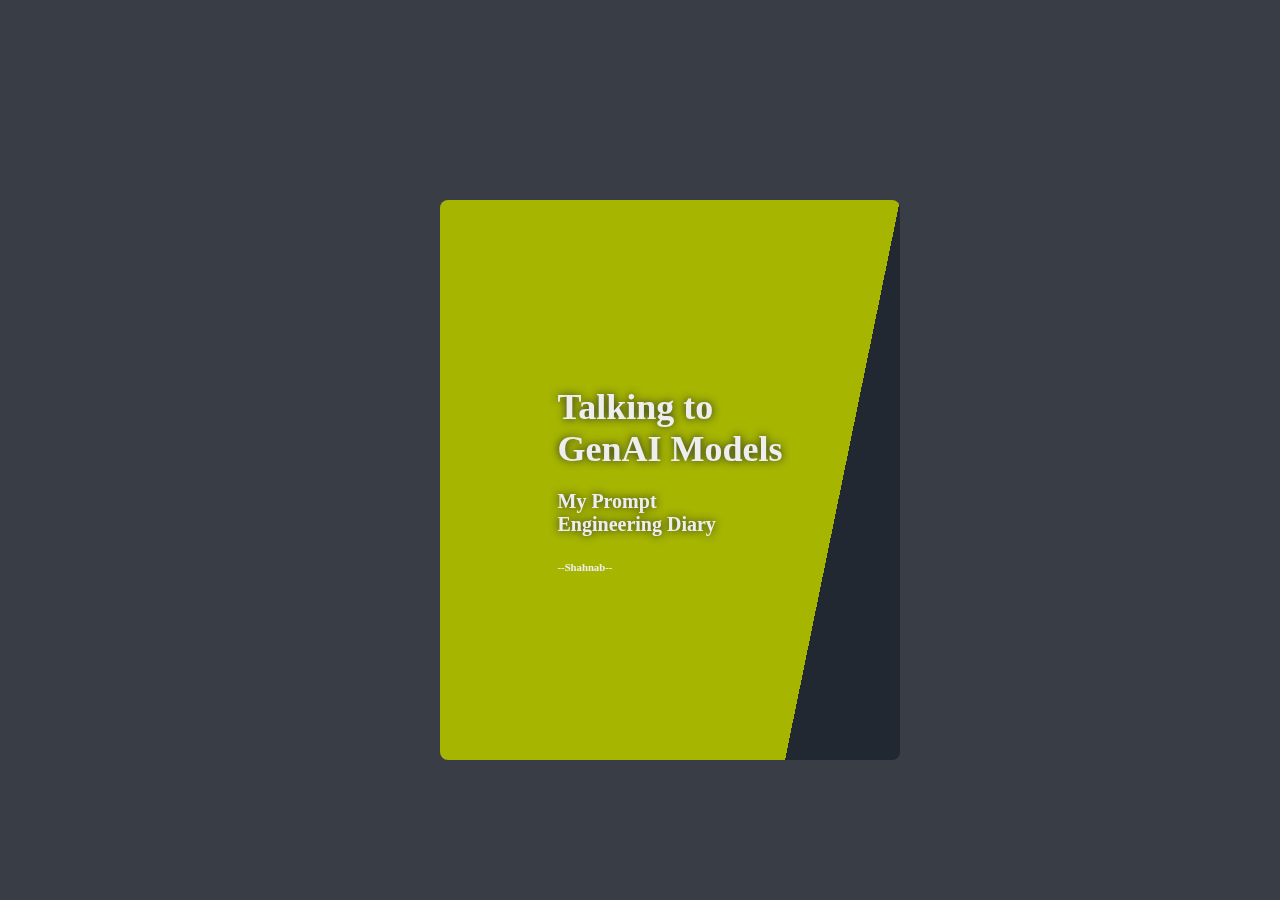
==== genaipromptdiary/index.html @ 07a574b5 "update" ====
<!DOCTYPE html>
<html>
<head>
  <title>The Prompt Report: A Systematic Survey of Prompting Techniques</title>
  <meta charset="UTF-8">
  <link rel="stylesheet" href="https://cdnjs.cloudflare.com/ajax/libs/font-awesome/6.2.0/css/all.min.css">
  <style>
    body {
      font-family: 'Montserrat', 'Montserrat';
      margin: 0;
      padding: 0;
      background: linear-gradient(to bottom, #292a2a, #393e46); 
      color: #eeeeee;
      background-color: #393e46;
      background-image: repeating-linear-gradient(to bottom, 
        #222831,   /* Dark stripe color */
        #222831 5px, 
        #393e46 5px,  /* Lighter stripe color (same as background) */ 
        #393e46 10px); /* Total stripe width */ 
    }

    h1, h2, h3 {
      color: #a6b500; 
    }

    .container {
      max-width: 1200px;
      margin: 30px auto;
      padding: 30px;
      background-color: rgba(57, 62, 70, 0.8); /* Semi-transparent background */
      border-radius: 10px;
      box-shadow: 0 0 20px rgba(0, 0, 0, 0.3);
    }

    .tab {
      overflow: hidden;
    }

    .tab button {
      background-color: transparent;
      float: left;
      border: none;
      outline: none;
      cursor: pointer;
      padding: 16px 20px;
      transition: 0.3s;
      font-size: 18px;
      color: #eeeeee;
      border-bottom: 3px solid transparent;
      text-transform: uppercase; 
    }

    .tab button:hover {
      color: #00adb5;
      border-bottom: 3px solid #00adb5;
    }

    .tab button.active {
      color: #00adb5;
      border-bottom: 3px solid #00adb5;
    }

    .tabcontent {
      display: none;
      padding: 20px;
      animation: fadeEffect 1s; /* Add fade-in animation */
    }

    @keyframes fadeEffect {
      from {opacity: 0;}
      to {opacity: 1;}
    }

    .interactive-list {
      list-style-type: none;
      padding: 0;
      margin: 0;
    }

    .interactive-list li {
      cursor: pointer;
      padding: 15px;
      border-bottom: 1px solid rgba(0, 0, 0, 0.2);
      transition: 0.3s;
      background-color: rgba(0, 173, 181, 0.1); /* Subtle teal background on hover */
      border-radius: 5px; 
      margin-bottom: 10px; 
    }

    .interactive-list li:hover {
      background-color: rgba(0, 173, 181, 0.2); 
      box-shadow: 0 4px 8px rgba(0, 0, 0, 0.1); 
      transform: translateY(-2px);
    }

    .definition {
      display: none;
      margin-left: 30px;
      padding: 20px;
      border: 1px solid rgba(0, 0, 0, 0.2);
      background-color: rgba(34, 40, 49, 0.9); 
      border-radius: 8px;
      box-shadow: 0 5px 10px rgba(0, 0, 0, 0.2); 
    }

    .definition h3 {
      margin-top: 0;
      color: #00adb5;
    }

    .toggle-icon {
      float: right;
      margin-top: -3px; 
      transition: transform 0.3s ease; 
      color: #eeeeee; 
    }

    .toggle-icon.rotate {
      transform: rotate(90deg);
    }

    /* Style for technique details */
    .technique-details {
      margin-top: 10px;
      font-size: 16px;
      line-height: 1.5;
    }

    .technique-details ul {
      list-style-type: disc;
      padding-left: 20px;
    }

    pre {
      background-color: #212121; 
      padding: 10px;
      border-radius: 4px;
      overflow-x: auto; 
    }

    /* Add a "Back to Top" button */
    #backToTop {
      display: none; 
      position: fixed; 
      bottom: 20px; 
      right: 30px; 
      z-index: 99; 
      font-size: 18px;
      border: none;
      outline: none;
      background-color: #00adb5; 
      color: #eeeeee;
      cursor: pointer;
      padding: 15px;
      border-radius: 5px;
    }

    #backToTop:hover {
      background-color: #007b80;
    }

    /* Flowchart Styling (adjust as needed) */
    .flowchart {
      display: flex;
      flex-direction: column;
      align-items: center;
    }
    .flowchart-box {
      background-color: #212121;
      padding: 15px;
      border-radius: 5px;
      margin-bottom: 10px; 
      text-align: center;
    }
    .flowchart-arrow {
      width: 2px;
      background-color: #00adb5;
      height: 20px;
      margin: 0 auto;
    }

   /* More Realistic Book Styles */ 
   .book-container {
      width: 400px; 
      height: 500px; 
      position: absolute;
      left: 50%;
      top: 50%;
      transform: translate(-50%, -50%);
      perspective: 1200px; 
    }

    .book {
      position: relative;
      width: 100%;
      height: 100%;
      transform-style: preserve-3d; 
      transform-origin: 0% 100%; /* Set the transform origin to bottom-left */ 
    }

    .cover, .back {
      position: absolute;
      width: 100%;
      height: 100%;
      backface-visibility: hidden;
      background-color: #222831;
      border-radius: 8px;
      overflow: hidden;
      cursor: pointer;
      
    }

    .cover {
      z-index: 2;
      background-image: 
        linear-gradient(to bottom right, transparent 50%, #222831 50%), 
        linear-gradient(to bottom right, #a6b500 50%, #222831 100%); /* Create diagonal color split */ 
      background-size: 100% 400%; /* For double the height to cover the transition*/ 
      background-position: 0% 0%;  
      transition: background-position 1s ease-in-out;  
      display: flex;
      flex-direction: column; /* Text items stacked vertically */
      justify-content: center; 
      align-items: center;  
      padding: 30px;  /* Add padding around text */
    }  

    .cover:hover {
      background-position: 0% 100%; /* Shifts gradient on hover to create color animation */ 
      box-shadow: 0 0 20px #00adb5, inset 0 0 30px #00adb5; 
    }

    .cover h1 {
      color: #eeeeee;
      text-shadow: 0 0 8px #222831;  /* Dark text shadow for better readability */
      font-size: 36px; 
      margin-bottom: 20px;
    }
    .cover h3 {
      color: #eeeeee;
      text-shadow: 0 0 8px #222831; 
      font-size: 20px; 
      margin: 0;
    }  

    .back {
      transform: rotateY(180deg);
      background: linear-gradient(to bottom, #00adb5, #228b22);
      color: #021d3e;
      padding: 30px; 
    }

    .back h2 {
      font-size: 24px;
      margin-bottom: 20px;
    } 

    .back p {
      font-size: 16px;
    }
    
    /* Book Flipping Animation - Using Skew and Translate  */ 
    .book.flipped { 
      animation: flipBook 1s ease-in-out forwards; 
    }

    .cover-text { 
        text-align: left; 
    } 
 
    
    </style>
</head>
<body>

<!-- Book Cover Section (Now Interactive on Hover) -->
<div class="book-container">
    <div class="book"> 
        <div class="cover">
            <div class="cover-text">  
                <h1>Talking to<br> GenAI Models</h1> 
                <h3> My Prompt<br>Engineering Diary  </h3>
                <h6>--Shahnab--</h6>
            </div> 
        </div> 
        </div>  
</div>

  <!-- Existing Webpage Content (Will be revealed after flip animation) -->
  <div id="mainContent" style="display: none;">

<button onclick="topFunction()" id="backToTop" title="Go to top"><i class="fas fa-arrow-up"></i></button> 

<div class="container">
  <h1>Talking to GenAI: My Prompt Engineering Diary</h1>

  <div class="tab">
    <button class="tablinks" onclick="openTab(event, 'Meta Analysis')" id="defaultOpen">Meta-Analysis</button>
    <button class="tablinks" onclick="openTab(event, 'MultilingualPrompting')">Multilingual Prompting</button>
    <button class="tablinks" onclick="openTab(event, 'MultimodalPrompting')">Multimodal Prompting</button>
    <button class="tablinks" onclick="openTab(event, 'Evaluation')">Evaluation</button>
    <button class="tablinks" onclick="openTab(event, 'Alignment')">Alignment</button>
    
  </div>

  <!--  Meta Analysis of Prompting Tab -->
  <div id="Meta Analysis" class="tabcontent">
    <h2>Meta Analysis of Prompting</h2>
    <p>A comprehensive meta-analysis of various text-based prompting techniques, exploring their classifications, characteristics, strengths, and weaknesses. Understanding these techniques is crucial for effective prompt engineering.</p>

    <ul class="interactive-list">
      <li onclick="toggleDefinition(event, 'zeroShotPromptingDefinition')">
        Zero-Shot Prompting <i class="fas fa-chevron-right toggle-icon"></i>
      </li>
      <div id="zeroShotPromptingDefinition" class="definition">
        <h3>Zero-Shot Prompting</h3>
        <p>A technique where the LLM receives a task description or instruction without any illustrative examples. It depends solely on the LLM's inherent pre-trained knowledge to comprehend and perform the task. Zero-Shot Prompting tests the model's capacity to generalize its understanding to new, unseen tasks, making it a powerful indicator of the model's inherent capabilities.</p>
        <div class="technique-details">
          <p><strong>Sub-techniques:</strong></p>
          <ul>
            <li><strong>Role Prompting:</strong> Assigns a specific persona to the LLM (e.g., "Act as a doctor"), guiding the style and content of its response.
              <br><em>Example:</em> "You are a renowned chef. Write a recipe for a chocolate lava cake."
            </li>
            <li><strong>Style Prompting:</strong> Dictates the desired style, tone, or genre of the LLM's output (e.g., "Write in a formal tone"). 
              <br><em>Example:</em> "Compose a formal apology letter for a missed appointment."
            </li>
            <li><strong>Emotion Prompting:</strong>  Incorporates phrases with psychological impact (e.g., "This is urgent") to potentially influence the LLM's response.
              <br><em>Example:</em> "This is extremely important for my career. Write a cover letter for a software engineer position."
            </li>
            <li><strong>System 2 Attention (S2A):</strong>  Employs a two-step process where the LLM first rewrites the prompt to remove extraneous information and then generates a response based on the refined prompt. 
              <br><em>Example:</em> 
              <ol>
                <li><em>Initial Prompt:</em> "There's a lot of traffic today. How do I bake a cake?" </li>
                <li><em>Rewritten Prompt:</em> "How do I bake a cake?" </li>
              </ol>
            </li>
            <li><strong>SimToM:</strong> Designed to address complex questions involving multiple entities by isolating information relevant to each entity and then answering based on that subset.  
              <br><em>Example:</em> "John and Mary went to the store. John bought apples and Mary bought oranges. Who bought the apples?"
            </li>
            <li><strong>Rephrase and Respond (RaR):</strong> Instructs the LLM to rephrase and elaborate on the question before generating an answer. 
              <br><em>Example:</em>  Adding "Rephrase the question in your own words before you answer" to the initial prompt. 
            </li>
            <li><strong>Re-reading (RE2):</strong>  Simply appends "Read the question again" to the prompt, often surprisingly improving reasoning in complex questions. 
              <br><em>Example:</em> "What is the capital of France? Read the question again."
            </li>
            <li><strong>Self-Ask:</strong> Prompts the LLM to determine if additional information is needed and to generate relevant follow-up questions, answering them before addressing the initial prompt. 
              <br><em>Example:</em> 
              <ol>
                <li><em>Prompt:</em>  "How do I travel from New York to Paris?"</li>
                <li><em>Self-Generated Questions:</em> "Do you prefer to travel by air or sea?", "What is your budget for the trip?"</li>
              </ol>
            </li>
          </ul>
        </div>
      </div>

      <li onclick="toggleDefinition(event, 'fewShotPromptingDefinition')">
        Few-Shot Prompting <i class="fas fa-chevron-right toggle-icon"></i>
      </li>
      <div id="fewShotPromptingDefinition" class="definition">
        <h3>Few-Shot Prompting</h3>
        <p>A prompting technique where the LLM is provided with a limited number of examples or demonstrations of the desired task, along with the instruction. This technique aims to improve the LLM's understanding of the task by providing it with concrete patterns and desired output formats.</p>
        <div class="technique-details">
          <p><strong>Considerations When Crafting Few-Shot Prompts:</strong></p>
          <!-- <img src="https://via.placeholder.com/700x200" alt="Few-Shot Prompting Design Decisions">  Replace with actual image -->
          <ul>
            <li><strong>Exemplar Quantity:</strong> The number of exemplars impacts the LLM's performance, with more exemplars generally leading to better accuracy. However, the context window size of the LLM limits the number of examples that can be provided.</li>
            <li><strong>Exemplar Ordering:</strong> The order in which examples are presented can affect the LLM's learning. Certain orderings may yield better performance than others.</li>
            <li><strong>Exemplar Label Distribution:</strong> Maintaining a balanced distribution of labels across exemplars is important, as in traditional machine learning, to prevent biases towards a specific class.</li>
            <li><strong>Exemplar Label Quality:</strong> Ensuring that exemplars are accurately labeled is crucial for effective few-shot learning. Incorrectly labeled examples can negatively impact the LLM's performance.</li>
            <li><strong>Exemplar Format:</strong>  Choosing a suitable format for presenting examples influences clarity and comprehensibility.  Common formats include "Q: {question}, A: {answer}" or "Input: {input}, Output: {output}."</li>
            <li><strong>Exemplar Similarity:</strong>  The similarity of exemplars to the task or target instance can impact learning. While similar examples can help the LLM grasp the task, some degree of diversity can be beneficial for generalization.</li>
          </ul>

          <p><strong>Sub-techniques in Supervised Few-Shot Setting:</strong></p>
          <ul>
            <li><strong>K-Nearest Neighbors (KNN):</strong> Selects training examples similar to the target instance based on a similarity metric, leveraging the concept of neighborhood in machine learning.
              <br><em>Example:</em> For a sentiment classification task, the KNN technique might select reviews from the training data with similar wording or topic to the target review for inclusion in the few-shot prompt. 
            </li>
            <li><strong>Vote-K:</strong> Uses the LLM to propose unlabeled examples that an annotator then labels, enriching the pool of labeled examples used for Few-Shot Prompting.
              <br><em>Example:</em> If the existing training data lacks examples about a particular topic, Vote-K can be used to have the LLM identify relevant text passages for humans to annotate and add to the training pool. 
            </li>
            <li><strong>Self-Generated In-Context Learning (SG-ICL):</strong> Leverages the LLM to automatically generate examples, potentially filling gaps in existing data but generally not as effective as using real data.  
              <br><em>Example:</em> If limited data is available for a machine translation task, SG-ICL can be used to generate synthetic translations for inclusion as exemplars in the few-shot prompt.
            </li>
            <li><strong>Prompt Mining:</strong> Analyzes large corpora to discover effective patterns and formats for structuring Few-Shot prompts, potentially finding patterns that occur frequently in natural language and that LLMs are better at interpreting. 
              <br><em>Example:</em> Prompt mining might reveal that a specific format, such as "This sentence means: {SENTENCE} Meaning:", commonly appears in textual data, making it a good candidate for structuring Few-Shot prompts. 
            </li>
          </ul>
        </div>
      </div>

      <li onclick="toggleDefinition(event, 'chainOfThoughtDefinition')">
        Chain-of-Thought (CoT) Prompting <i class="fas fa-chevron-right toggle-icon"></i>
      </li>
      <div id="chainOfThoughtDefinition" class="definition">
        <h3>Chain-of-Thought (CoT) Prompting</h3>
        <p>A prompting technique designed to elicit intermediate reasoning steps from LLMs, providing transparency into the model's problem-solving process. It's particularly effective for tasks demanding logical deductions, multi-step inferences, or complex problem-solving.</p>
        <div class="technique-details">
          <p><strong>How CoT Works:</strong></p>
          <p>CoT prompting involves guiding the LLM to articulate its "thoughts" while solving a problem, mimicking the step-by-step reasoning that humans use. This encourages the model to break down the problem into smaller, more manageable chunks, improving accuracy and logical consistency.</p>
          
          <p><strong>Variations of CoT Prompting:</strong></p>
          <ul class="interactive-list">
            <li onclick="toggleDefinition(event, 'zeroShotCotDefinition')">
              Zero-Shot CoT <i class="fas fa-chevron-right toggle-icon"></i>
            </li>
            <div id="zeroShotCotDefinition" class="definition">
              <h3>Zero-Shot CoT</h3>
              <p>Zero-Shot CoT involves appending a thought-inducing phrase to the prompt, nudging the LLM to generate reasoning steps without any explicit examples.  This tests the model's innate capacity for step-by-step thinking.  Common thought inducers include: "Let's think step by step," "Let's work this out systematically to ensure accuracy," or "Consider this logically." </p>
              <p><strong>Example:</strong></p>
              <p>Prompt: "If Mary has 5 apples and gives 2 to John, how many apples does Mary have left? Let's think step by step."</p> 
            </div>
  
            <li onclick="toggleDefinition(event, 'fewShotCotDefinition')">
              Few-Shot CoT <i class="fas fa-chevron-right toggle-icon"></i>
            </li>
            <div id="fewShotCotDefinition" class="definition">
              <h3>Few-Shot CoT</h3>
              <p>The LLM learns CoT from exemplars that showcase questions, intermediate reasoning chains, and final answers.  It builds upon the principles of few-shot learning, leveraging examples to demonstrate the desired output structure.  Few-Shot CoT prompts generally outperform Zero-Shot CoT, as the provided reasoning examples improve the LLM's understanding of the task and the expected output format.</p>
              <p><strong>Example:</strong></p>
              <pre>Q: Tom has 4 books. He buys 3 more. How many books does he have now?
  A: Let's think step-by-step: 
     Tom starts with 4 books.
     He buys 3 more books.
     So now he has 4 + 3 = 7 books.
  
  Q: Alice has 2 cats.  Her friend gives her 1 more.  How many cats does Alice have?
  A:</pre>  
            </div>
          </ul>
  
          <p><strong>Advanced CoT Techniques:</strong></p> 
          <ul>
            <li><strong>Step-Back Prompting:</strong> Starts with a high-level question to frame the context before proceeding to detailed reasoning.
              <br><em>Example:</em> "What are the key concepts in physics related to gravity? Now let's think step by step about how gravity affects objects on Earth."
            </li>
            <li><strong>Analogical Prompting:</strong> Uses the LLM to automatically create exemplars containing CoT, combining the benefits of SG-ICL with CoT.
              <br><em>Example:</em> Given a new math problem, the LLM would generate a similar example problem with reasoning steps and then attempt to solve the new problem using an analogous thought process.
            </li>
            <li><strong>Thread-of-Thought (ThoT):</strong>  Uses an enhanced thought-inducing phrase for CoT, focusing on breaking down complex information into manageable steps, especially useful for longer contexts. 
              <br><em>Example:</em>  Appending "Analyze this passage step by step, summarizing each part" to a prompt that provides a long textual passage.
            </li>
            <li><strong>Tabular Chain-of-Thought (Tab-CoT):</strong> Guides the LLM to present its reasoning in a structured tabular format, which may improve clarity and organization of the thought process.  
              <br><em>Example:</em> Asking the LLM to create a table with columns like "Step," "Action," "Reason" for each reasoning step.
            </li>
            <li><strong>Contrastive CoT:</strong> Includes exemplars with both correct and incorrect reasoning, allowing the LLM to learn by contrasting good and bad examples of thought processes.  
              <br><em>Example:</em> Showing the LLM examples of flawed reasoning alongside correct reasoning paths. 
            </li>
            <li><strong>Uncertainty-Routed CoT:</strong> Samples multiple CoT paths and selects the most common answer if a consensus exists. If no clear majority emerges, a single path is greedily chosen. 
              <br><em>Example:</em> Generating five different reasoning chains for a question, then selecting the answer that appears most often among those chains.  If each chain produces a different answer, one of those answers is randomly chosen as the output. 
            </li>
            <li><strong>Complexity-Based Prompting:</strong> Prioritizes the annotation of complex examples and uses majority voting among chains that meet a minimum length threshold, assuming that longer chains imply better reasoning. 
              <br><em>Example:</em> For a question requiring multi-step reasoning, select the most elaborate reasoning chain if multiple chains are generated by the LLM.
            </li>
            <li><strong>Active Prompting:</strong> Iteratively refines exemplars by having annotators focus on examples where the LLM exhibits the highest uncertainty or disagreement.  
              <br><em>Example:</em>  If the LLM provides inconsistent answers for a specific type of question, human annotators would improve the quality of exemplars for that type of question. 
            </li>
            <li><strong>Memory-of-Thought:</strong>  Leverages a repository of unlabeled data and CoT inference to build few-shot prompts by retrieving instances similar to the target instance. 
              <br><em>Example:</em> Before evaluating on the target instance, use the LLM to generate reasoning steps for a large unlabeled dataset. At test time, retrieve similar examples and their reasoning chains to include as exemplars for the target instance.
            </li>
            <li><strong>Automatic Chain-of-Thought (Auto-CoT):</strong> Automatically generates reasoning steps using a zero-shot prompt, which are then used to create a few-shot CoT prompt for the target task. 
              <br><em>Example:</em> Using a zero-shot prompt like "Think step by step" to generate reasoning for existing examples in the dataset. These generated chains of thought are then used as exemplars in a few-shot CoT prompt for new questions.
            </li>
          </ul>
        </div>
      </div>
  
      <li onclick="toggleDefinition(event, 'decompositionPromptingDefinition')">
        Decomposition Prompting <i class="fas fa-chevron-right toggle-icon"></i>
      </li>
      <div id="decompositionPromptingDefinition" class="definition">
        <h3>Decomposition Prompting</h3>
        <p>A technique that tackles complex problems by breaking them down into a sequence of simpler sub-problems. Decomposition mimics the problem-solving strategy that humans often use, simplifying the reasoning process for the LLM and enabling it to handle multi-faceted challenges more effectively.</p>
        <div class="technique-details">
          <p><strong>Techniques:</strong></p>
          <ul>
            <li><strong>Least-to-Most Prompting:</strong>  Guides the LLM to first break down a complex problem into simpler sub-problems without solving them initially. The LLM then solves each sub-problem sequentially, adding the answers back into the prompt to build upon its knowledge, ultimately arriving at a solution for the original problem. 
              <br><em>Example:</em> "A train leaves station A at 8:00 AM traveling at 60 mph. Another train leaves station B at 9:00 AM traveling at 70 mph towards station A.  The distance between stations A and B is 300 miles. At what time will the trains meet? First, break this down into simpler questions without solving them."
            </li>
            <li><strong>Decomposed Prompting (DECOMP):</strong> Similar to Least-to-Most, but involves explicitly teaching the LLM how to use various functions (through exemplars) to break down the problem. The LLM then generates sub-problems that can be solved using the taught functions, and the responses from those functions are integrated to solve the initial problem. 
              <br><em>Example:</em> Teaching the LLM how to use functions like "distance calculation" and "time calculation," and then prompting it to use these functions to solve the train problem described above.
            </li>
            <li><strong>Plan-and-Solve Prompting:</strong> Uses an extended zero-shot CoT prompt that encourages the LLM to first understand the problem, create a plan to solve it, and then execute the plan step-by-step, leading to a more robust reasoning process. 
              <br><em>Example:</em>  "Here's a complex math problem.  First, let's analyze the problem to understand what's being asked. Then, let's develop a step-by-step plan to find the solution. Finally, let's carefully execute each step of the plan to solve the problem." 
            </li>
            <li><strong>Tree-of-Thought (ToT):</strong> Generates a tree-like structure of possible reasoning paths, evaluates the progress of each path, and then continues exploring the most promising ones. ToT enables the exploration of various solutions and is particularly effective for tasks that benefit from a search process, similar to how a human might brainstorm multiple strategies for solving a problem. 
              <br><em>Example:</em> 
              <div class="flowchart"> <div class="flowchart-box">Initial Problem</div>
                <div class="flowchart-arrow"></div>
                <div class="flowchart-box">Possible Thought 1</div>
                <div class="flowchart-box">Possible Thought 2</div>
                <div class="flowchart-arrow"></div>
                <div class="flowchart-box">Evaluation 1.1</div> <div class="flowchart-box">Evaluation 1.2</div>
                <div class="flowchart-box">Evaluation 2.1</div> <div class="flowchart-box">Evaluation 2.2</div>
                </div>
              
            </li>
            <li><strong>Recursion-of-Thought:</strong>  Applies the CoT approach recursively. If the LLM encounters a sub-problem within its initial reasoning chain, it creates a new prompt to address that sub-problem specifically, incorporating the sub-problem's solution back into the main reasoning process.  
              <br><em>Example:</em> While solving a complex math equation, the LLM might create a new prompt to solve a specific algebraic expression within the equation and then use the result of that expression in its main calculation.
            </li>
            <li><strong>Program-of-Thoughts:</strong> Uses the LLM to generate code as a form of reasoning, where each code segment represents a step in the problem-solving process.  A code interpreter then executes the generated code to arrive at a solution. 
              <br><em>Example:</em>  "Write a Python program to calculate the area of a triangle. The base of the triangle is 10 cm and the height is 5 cm." 
            </li>
            <li><strong>Faithful Chain-of-Thought:</strong>  Generates a chain of thought that incorporates both natural language and symbolic language (e.g., mathematical equations or code snippets), increasing the precision of the reasoning process.  
              <br><em>Example:</em>  "The price of an item is \$100. There's a 20% discount.  What is the final price?  First calculate the discount: 100 * 0.2 = 20. Then subtract the discount from the original price: 100 - 20 = 80. Therefore, the final price is \$80."
            </li>
            <li><strong>Skeleton-of-Thought:</strong>  Accelerates answer generation by prompting the LLM to generate a skeleton outline of the problem's solution (sub-problems). These sub-problems are then sent to the LLM in parallel for independent solving, with the final output constructed by combining their solutions.  
              <br><em>Example:</em> Given a question with multiple distinct aspects, create a skeletal outline addressing each aspect separately. The LLM would then elaborate on each point in the outline in parallel, resulting in a more comprehensive and efficient response. 
            </li>
          </ul>
        </div>
      </div>
  
      <li onclick="toggleDefinition(event, 'ensemblingPromptingDefinition')">
        Ensembling Prompting <i class="fas fa-chevron-right toggle-icon"></i>
      </li>
      <div id="ensemblingPromptingDefinition" class="definition">
        <h3>Ensembling Prompting</h3>
        <p>Leveraging the concept of ensembling in machine learning, this technique involves utilizing multiple prompts or prompting strategies to solve the same problem.  The individual responses are then aggregated to produce a final, combined output.  The intuition behind ensembling is that by combining diverse perspectives or approaches, we can achieve more robust and accurate results.</p>
        <div class="technique-details">
          <p><strong>Common Aggregation Methods:</strong></p>
          <ul>
            <li>Majority Voting: Selecting the most frequent answer among the outputs from multiple prompts.</li>
            <li>Averaging:  If responses involve numerical scores, averaging the scores to create a combined score. </li>
            <li>Weighted Averaging: Assigning different weights to each prompt's output based on factors like confidence or estimated accuracy.  </li>
          </ul>
          
          <p><strong>Benefits:</strong></p>
          <ul>
            <li>Increased Accuracy: Combining diverse perspectives or solutions often leads to a more accurate final output.</li>
            <li>Reduced Variance:  Ensembles help mitigate the effects of noise or random fluctuations in a single LLM's response.</li>
            <li>Robustness: Less sensitive to minor changes in prompt wording or format.</li>
          </ul>
          
          <p><strong>Techniques:</strong></p>
          <ul>
            <li><strong>Demonstration Ensembling (DENSE):</strong>  Constructs several Few-Shot prompts using distinct subsets of examples from the training data and combines their outputs. </li>
            <li><strong>Mixture of Reasoning Experts (MoRE):</strong> Uses a collection of prompts tailored to different types of reasoning (e.g., factual reasoning, commonsense reasoning). An agreement score determines the most suitable answer among the expert outputs. </li>
            <li><strong>Max Mutual Information:</strong> Evaluates multiple prompt templates with varied styles and examples, selecting the template that maximizes the mutual information between the prompt and the LLM's output.</li>
            <li><strong>Self-Consistency:</strong>  Prompts the LLM multiple times using CoT prompting, encouraging diverse reasoning paths by introducing a non-zero temperature.  A majority vote determines the final output.   </li>
            <li><strong>Universal Self-Consistency:</strong>  Similar to Self-Consistency, but utilizes a prompt template to determine the majority answer from the various outputs. This approach is advantageous for situations where answers with the same meaning are phrased differently.</li>
            <li><strong>Meta-Reasoning over Multiple CoTs:</strong>  Generates multiple reasoning chains (not necessarily complete answers) and uses a prompt to aggregate them into a final response, similar to Universal Self-Consistency.  </li>
            <li><strong>DiVeRSe:</strong> Extends Self-Consistency by creating multiple prompts, generating multiple reasoning paths for each, and scoring them based on individual steps. </li>
            <li><strong>Consistency-Based Self-Adaptive Prompting (COSP):</strong> Builds few-shot CoT prompts by performing Zero-Shot CoT with Self-Consistency on examples, then selecting highly consistent exemplars and applying Self-Consistency again to generate the final response.</li>
            <li><strong>Universal Self-Adaptive Prompting (USP):</strong>  Similar to COSP, aiming to generalize to different tasks and not relying on Self-Consistency. USP utilizes unlabeled data for generating exemplars and employs a complex scoring mechanism for selecting them.</li>
            <li><strong>Prompt Paraphrasing:</strong> Creates variations of an existing prompt by altering wording while maintaining its meaning, increasing diversity within the ensemble. </li>
          </ul>
        </div>
      </div>
  
      <li onclick="toggleDefinition(event, 'selfCriticismPromptingDefinition')">
        Self-Criticism Prompting <i class="fas fa-chevron-right toggle-icon"></i>
      </li>
      <div id="selfCriticismPromptingDefinition" class="definition">
        <h3>Self-Criticism Prompting</h3>
        <p>Encourages LLMs to critically assess their own responses, promoting self-correction and refinement. The idea is that by forcing LLMs to think about their responses, analyze potential shortcomings, and suggest improvements, they can generate outputs that are more accurate, reliable, and consistent with expectations. Self-criticism can involve generating feedback for improvement or simply making a judgment about the correctness of the output.  </p>
        <div class="technique-details">
          <p><strong>Techniques:</strong></p>
          <ul>
            <li><strong>Self-Calibration:</strong>  After answering a question, the LLM is prompted to judge its own response's correctness, often enhancing reliability assessment.  </li>
            <li><strong>Self-Refine:</strong>  An iterative process where the LLM first provides a response, generates feedback on it, and then uses that feedback to refine the initial response. This cycle continues until a stop condition is met. </li>
            <li><strong>Reversing Chain-of-Thought (RCoT):</strong>  The LLM reconstructs the problem statement based on its answer. Discrepancies between the original and reconstructed versions are then converted into feedback for response revision.   </li>
            <li><strong>Self-Verification:</strong> Generates multiple candidate answers (with reasoning) and scores them by masking parts of the original problem, prompting the LLM to predict those masked elements based on the remaining information and the potential answer.   </li>
            <li><strong>Chain-of-Verification (COVE):</strong>  The LLM answers related verification questions that are designed to assess the initial answer's validity, ultimately revising the answer based on those verification responses.  </li>
            <li><strong>Cumulative Reasoning:</strong>  Generates steps toward answering a question, evaluates them, decides to either accept or reject each step, and checks if the final answer has been reached. The process repeats iteratively until a complete solution is found. </li>
          </ul>
        </div>
      </div>
    </ul>
  </div>

  <!-- Multilingual Prompting Tab --> 
  <div id="MultilingualPrompting" class="tabcontent">
    <h2>Multilingual Prompting</h2>
    <p>As LLMs increasingly find application in diverse global contexts, the need to bridge language barriers becomes critical. Multilingual prompting focuses on techniques that enable LLMs to effectively handle languages beyond English, overcoming limitations imposed by the often English-centric training data.</p> 
    <ul class="interactive-list">
      <li onclick="toggleDefinition(event, 'translateFirstDefinition')">
        Translate First <i class="fas fa-chevron-right toggle-icon"></i>
     </li>
     <div id="translateFirstDefinition" class="definition">
       <h3>Translate First</h3>
       <p>This method leverages the superior performance of many LLMs in English, especially when dealing with tasks requiring reasoning or nuanced understanding. The core idea is simple: translate the non-English input into English, have the LLM process it, and translate the output back into the original language. While conceptually straightforward, it does rely on the quality of machine translation.</p>
 
       <div class="technique-details">
         <p><strong>The Translate-First Workflow:</strong></p>
         <div class="flowchart">
           <div class="flowchart-box">Non-English Input</div>
           <div class="flowchart-arrow"></div>
           <div class="flowchart-box">Machine Translation<br>(To English)</div>
           <div class="flowchart-arrow"></div>
           <div class="flowchart-box">LLM Processing<br>(in English)</div>
           <div class="flowchart-arrow"></div>
           <div class="flowchart-box">Machine Translation<br>(To Original Language)</div>
           <div class="flowchart-arrow"></div>
           <div class="flowchart-box">Final Output (Non-English)</div> 
         </div>
 
         <p><strong>Translation Tools:</strong></p>
         <ul>
           <li>External MT systems: Specialized tools trained specifically for high-quality translations, like Google Translate.</li> 
           <li>Prompting Multilingual LLMs: Utilizing the translation capabilities of large multilingual models themselves for the translation steps in the process. </li>  
         </ul>
         <p><strong>Strengths:</strong></p>
         <ul>
           <li>Simplicity:  Easy to implement, often requiring minimal changes to existing LLM applications.</li>
           <li>English Proficiency Utilization: Capitalizes on the robust English understanding of many widely used LLMs.</li>
         </ul>
         <p><strong>Weaknesses:</strong></p>
         <ul>
           <li>Translation Accuracy Dependency:  Errors during translation can propagate and lead to inaccuracies in the final output.</li> 
           <li>Limited Nuance: This approach might struggle with language-specific nuances, idiom comprehension, cultural expressions, and sentiment subtleties, which can be lost during translation.</li>
         </ul>
         <p><strong>Example:</strong> </p>
         <p>Suppose we need to answer a question in French, "Quel est le sens de la vie?" (What is the meaning of life?).  First, we translate the question to English: “What is the meaning of life?”  Then we give this English question to an LLM to generate a response. We then translate this English response back into French, giving the final answer to the user.</p>
       </div>
     </div>
 
     <li onclick="toggleDefinition(event, 'multilingualCotDefinition')">
       Multilingual Chain-of-Thought (CoT) <i class="fas fa-chevron-right toggle-icon"></i>
     </li>
     <div id="multilingualCotDefinition" class="definition">
       <h3>Multilingual CoT</h3>
       <p>Multilingual Chain-of-Thought prompting aims to enhance the reasoning capabilities of LLMs in languages beyond English, leveraging CoT’s success in elucidating problem-solving steps.</p>
 
       <div class="technique-details">
         <p><strong>Approaches to Multilingual CoT:</strong></p>
         <ul>
           <li><strong>Direct Multilingual CoT:</strong> Assumes that LLMs have learned cross-lingual reasoning capabilities, prompting them to directly generate reasoning steps in the target language, without resorting to translation.</li>
           <li><strong>Translation-Based CoT:</strong> Leverages English CoT examples and translates them into the target language, demonstrating the desired CoT process to the LLM.</li>
           <li><strong>Cross-Lingual CoT:</strong>  A hybrid approach combining CoT steps in English (for leveraging better reasoning skills) and the target language (for output generation). It may involve selective translation within the CoT process.</li>
           <li><strong>XLT Prompting:</strong> A sophisticated method combining role assignment, cross-lingual thinking, and standard CoT elements within a multi-instruction prompt. It encourages the LLM to think cross-lingually, translating and aligning information between languages to generate better-reasoned answers.</li>
           <li><strong>Cross-Lingual Self-Consistency:</strong> Improves reasoning by creating CoT pathways in various languages to solve the same question and then applying ensemble techniques to aggregate responses for better consistency and accuracy.</li> 
         </ul>
 
         <p><strong>Example (Cross-Lingual CoT - English and Spanish):</strong></p>
         <pre>Q: Juan tiene 5 manzanas. Maria le da 2 más. ¿Cuántas manzanas tiene Juan ahora? (John has 5 apples. Maria gives him 2 more. How many apples does John have now?)
 A: Let's think step by step. 
 John starts with 5 apples (Juan empieza con 5 manzanas).
 He receives 2 more apples from Maria (Recibe 2 manzanas más de María).
 Therefore, he now has 5 + 2 = 7 apples (Por lo tanto, ahora tiene 5 + 2 = 7 manzanas). </pre>
       </div>
     </div>
 
     <li onclick="toggleDefinition(event, 'multilingualIclDefinition')">
       Multilingual In-Context Learning (ICL) <i class="fas fa-chevron-right toggle-icon"></i>
     </li>
     <div id="multilingualIclDefinition" class="definition">
       <h3>Multilingual ICL</h3>
       <p>Adapts ICL, known for its efficacy in adapting LLMs to tasks using examples, to multilingual scenarios. The key challenge lies in effectively using examples to transfer knowledge across languages within the ICL process. </p>
       
       <div class="technique-details">
         <p><strong>Multilingual ICL Techniques:</strong></p> 
         <ul>
           <li><strong>X-InSTA Prompting:</strong> Examines three approaches for selecting ICL examples - semantically aligned, task-aligned (based on labels), and a combined strategy. By tailoring the selection of examples, this method attempts to enhance the model's understanding in cross-lingual contexts.</li>
           <li><strong>In-CLT (Cross-lingual Transfer) Prompting:</strong> Enhances ICL examples by incorporating both source (e.g., English) and target language information. By providing a bridge between languages, In-CLT facilitates cross-lingual knowledge transfer. It differs from typical approaches where only source-language examples are provided.  
             <br><em>Example:</em> 
             <pre>English Instruction: Classify the following sentences as either positive, negative, or neutral in sentiment.
 
 English Example 1: I love this product! 
 English Label 1: Positive
 English Example 2: The movie was terrible.
 English Label 2: Negative
 
 French Instruction: Classez les phrases suivantes comme étant soit positives, soit négatives, soit neutres en termes de sentiment.
 
 French Example 1: Ce produit est horrible! (This product is terrible!)
 French Label 1: Negative 
 French Example 2: J’ai passé une excellente journée. (I had a great day.)
 French Label 2: Positive </pre>
           </li> 
           <li><strong>PARC (Prompts Augmented by Retrieval Cross-lingually):</strong> Utilizes retrieval techniques to find pertinent examples in a resource-rich language (like English) and integrates them into prompts for tasks involving a low-resource target language, bolstering cross-lingual transfer.
             <br><em>Example:</em>  
             <p>If you are attempting Few-Shot Named Entity Recognition in a language like Swahili, where training data is limited, PARC can be employed. First, retrieve examples from English, translate these to Swahili, then prompt a Swahili model with these translated examples to enhance NER performance.</p> 
           </li>  
         </ul>
 
         <p><strong>In-Context Example Selection for Multilingual ICL:</strong></p>
         <p>Effective example selection significantly impacts Multilingual ICL success. Choosing exemplars that exhibit the following characteristics often helps enhance LLM performance:</p>  
         <ul>
           <li><strong>Semantic Similarity:</strong>   Selecting examples semantically close to the source text improves performance. 
             <br><em>Example:</em> For translating a phrase containing "bank," selecting exemplars containing synonyms for “financial institution” is beneficial.</li>  
           <li><strong>Representation of Peculiar Cases:</strong>    Including some distant examples has proven to be beneficial in specific situations, promoting a wider perspective on the task and potential edge cases. </li>  
           <li><strong>Polysemy and Rare Senses Handling:</strong>  For sentences containing words with multiple meanings, examples that illustrate these different word senses help improve translation accuracy.</li>
         </ul>
       </div> 
     </div> 
 
     <li onclick="toggleDefinition(event, 'promptLanguageDefinition')">
       Prompt Template Language Selection <i class="fas fa-chevron-right toggle-icon"></i>
     </li>
     <div id="promptLanguageDefinition" class="definition">
       <h3>Prompt Template Language Selection</h3>
       <p>Deciding whether to use the source language (like English) or the target language when structuring the prompts themselves can have a notable impact on how well LLMs handle multilingual tasks.</p>
       
       <div class="technique-details">
         <p><strong>Approaches:</strong></p>
         <ul>
           <li><strong>English Prompt Templates:</strong> Despite working with non-English inputs or generating outputs in different languages, crafting the prompts in English often performs better for multilingual benchmarks. This effectiveness is likely due to a significant amount of the LLM's training focusing on English, enabling better information retrieval and cross-lingual understanding. 
             <br><em>Example:</em> "Translate the following Spanish sentence into German: 'Me gusta leer libros.' "</li>
           <li><strong>Task Language Prompt Templates:</strong> Building the prompts in the same language as the task's data makes the instructions directly comprehensible to users who speak the target language.
             <br><em>Example:</em> “Übersetze den folgenden spanischen Satz ins Deutsche: 'Me gusta leer libros.' ”</li>
         </ul>
         <p><strong>Factors Influencing Selection:</strong></p>
         <ul>
           <li><strong>LLM's Training:</strong> Models with training heavily emphasizing English often benefit from English prompts, as there's a higher chance of retrieving related knowledge.</li>
           <li><strong>Specific Task:</strong> Some tasks necessitate careful wording that only the target language captures effectively, making the task-language prompt more beneficial. This often arises when tackling highly culturally specific information.</li> 
           <li><strong>Translation Quality:</strong> When creating target language prompts, relying on high-quality translation (preferably human translation for maximum accuracy) is essential to ensure correct instructions for the LLM.  Machine-translated instructions may contain errors.</li>  
         </ul>
         <p><strong>Recommendations:</strong>  Empirically evaluating both English and target language prompt templates for the particular model and task at hand helps in identifying which performs better, offering practical insights.</p>
       </div>
     </div>
     <li onclick="toggleDefinition(event, 'machineTranslationPromptingDefinition')">
         Prompting Techniques for Machine Translation <i class="fas fa-chevron-right toggle-icon"></i>
       </li>
       <div id="machineTranslationPromptingDefinition" class="definition">
         <h3>Prompting for Machine Translation</h3>
         <p>A specific domain where prompts guide LLMs to translate between languages accurately and efficiently. Beyond direct translation, prompt engineering enables specialized approaches, emulating nuances of human translation workflows and integrating additional information for enhanced contextual awareness and nuanced translations.</p>  
   
         <div class="technique-details">
           <p><strong>Approaches:</strong></p>
           <ul class="interactive-list">
             <li onclick="toggleDefinition(event, 'multiAspectPromptingDefinition')">
               Multi-Aspect Prompting and Selection (MAPS) <i class="fas fa-chevron-right toggle-icon"></i>
             </li>
             <div id="multiAspectPromptingDefinition" class="definition">
               <h3>Multi-Aspect Prompting and Selection (MAPS)</h3>
               <p>MAPS structures prompting by first analyzing the source text for core keywords, topics, and potentially relevant example translations, creating richer context before the actual translation task.</p> 
 
               <div class="technique-details">
                 <p><strong>Key Steps in MAPS:</strong></p>
                 <ol>
                   <li>Knowledge Extraction: The LLM identifies keywords, core topics, and possible translation examples from the input text.</li> 
                   <li>Contextualized Prompt Creation: A new prompt incorporating this additional knowledge is created, giving more details to the LLM.</li>  
                   <li>Diverse Translation Generation:  The LLM generates a variety of possible translations based on the richer, contextualized prompts.</li> 
                   <li>Optimal Translation Selection: Techniques for comparing and scoring multiple translations to choose the best result, mirroring the review and editing process a human translator would perform. </li> 
                 </ol>  
               </div>  
             </div> 
   
             <li onclick="toggleDefinition(event, 'chainOfDictionaryDefinition')">
               Chain-of-Dictionary (CoD) <i class="fas fa-chevron-right toggle-icon"></i>
             </li>
             <div id="chainOfDictionaryDefinition" class="definition">
               <h3>Chain-of-Dictionary (CoD)</h3>
               <p>Integrates dictionary information into the prompts, enabling more accurate translation, particularly for words with multiple meanings.</p>
 
               <div class="technique-details">
                 <p><strong>How CoD Works:</strong></p> 
                 <ol>
                   <li>Source Phrase Word Extraction:  The text to be translated is broken down into individual words. </li>  
                   <li>Dictionary Lookups: The system automatically finds dictionary definitions for each word, including equivalent words or meanings in both the source and target language.   
                     <br><em>Example:</em> For the English word "bank", the dictionary lookup would find equivalents in the source (e.g., "financial institution", "riverside") and the target language. </li> 
                   <li>Prompt Enrichment with Dictionary Phrases: This extracted dictionary information is included in the prompts to give direct hints and resolve ambiguities for the LLM. </li> 
                   <li>Contextualized Translation:  The LLM uses the context provided by the dictionary information to choose the most appropriate translations.   </li>  
                 </ol>  
                 <p><strong>Example Prompt (English to French):</strong></p> 
                 <pre>"English: Bank, French: Banque (Financial institution); Rive (riverside). Please translate the sentence: 'I went to the bank to deposit money.'" </pre>  
               </div> 
             </div>
             
             <li onclick="toggleDefinition(event, 'dictionaryBasedPromptingDefinition')">
               Dictionary-Based Prompting for MT (DiPMT) <i class="fas fa-chevron-right toggle-icon"></i>
             </li>
             <div id="dictionaryBasedPromptingDefinition" class="definition">
               <h3>Dictionary-Based Prompting (DiPMT)</h3>
               <p>Similar to CoD in its usage of dictionaries, but with a few key differences:  </p>  
 
               <div class="technique-details">
                 <ul>
                   <li>DiPMT focuses solely on definitions for the source and target languages (equivalent words might not be included). </li> 
                   <li>It incorporates these definitions into the prompt in a slightly different format compared to CoD. </li>  
                 </ul>
                 <p><strong>Example Prompt (English to French - Similar to CoD example):</strong></p> 
                 <pre>"English Definition of Bank: A financial institution. 
 French Definition of Banque:  A financial institution.  
 
 Please translate the sentence:  'I went to the bank to deposit money.'"</pre>  
               </div> 
             </div>
             <li onclick="toggleDefinition(event, 'decomposedMTDefinition')">
               Decomposed Prompting for Machine Translation (DecoMT) <i class="fas fa-chevron-right toggle-icon"></i>
             </li>
             <div id="decomposedMTDefinition" class="definition">
               <h3>Decomposed Prompting for Machine Translation (DecoMT)</h3>
               <p>This technique focuses on making long or complex sentence translations more manageable for the LLM. It resembles how human translators might segment a lengthy passage, working on smaller parts, ensuring accuracy. </p> 
     
               <div class="technique-details">
                 <p><strong>Key Processes:</strong></p>  
                 <ol>
                   <li>Source Text Segmentation: The longer input text is divided into several smaller, more manageable segments or phrases.</li> 
                   <li>Independent Segment Translation: These smaller segments are independently translated, utilizing few-shot prompting for better context. </li> 
                   <li>Translation Aggregation with Contextual Information: The translated segments are recombined. The approach ensures continuity and natural flow between these translated parts by paying attention to relationships and dependencies between those initial segments.</li>  
                 </ol> 
                 <p><strong>Example:</strong> </p> 
                 <p>Consider the following long sentence to translate from English to Spanish:</p>
                 <pre>"Yesterday, I went for a walk in the park, where I saw beautiful flowers and listened to the birds singing, and then I had lunch with my friend at a charming café." </pre>
 
                 <p><strong>Applying DecoMT:</strong> </p> 
                 <ol>
                   <li>Segmentation: Break the sentence into segments:
                   <br> a. "Yesterday, I went for a walk in the park"
                   <br> b. "where I saw beautiful flowers"
                   <br> c. "and listened to the birds singing"
                   <br> d. "and then I had lunch with my friend" 
                   <br> e. "at a charming café."</li> 
                   <li>Translation (Using a Multilingual LLM): Provide these smaller phrases individually with the prompt "Translate to Spanish" or by providing some few-shot examples. For example, give one translated sentence like "I ate dinner - Cené", to ensure correct tense and style consistency.</li>
                   <li>Combination with Context: Carefully combine the separate translated Spanish segments to ensure grammatical and logical flow.</li> 
                 </ol>
               </div> 
             </div>
           </ul>  
 
           <p><strong>Human-in-the-Loop Techniques for Translation:</strong></p>
           <p>Human-in-the-loop methods explicitly bring humans into the translation workflow, acknowledging limitations of LLMs. They can be thought of as hybrid translation processes.</p>
           <ul>
             <li><strong>Interactive-Chain-Prompting (ICP):</strong> 
               <ul> 
                 <li>Identifies ambiguities or potential challenges within the text that needs translation by prompting an LLM with questions like "What could be misinterpreted here?". </li>
                 <li>A human expert clarifies or answers these LLM-generated questions.</li> 
                 <li>The final translation takes into account these human-provided insights.  </li> 
               </ul> 
             </li>  
             <li><strong>Iterative Prompting: </strong> 
               <ul>
                 <li> Starts with LLMs producing initial draft translations.</li>  
                 <li> Retrieval Systems or Human feedback iteratively refines this translation.</li> 
                 <li> Feedback may range from suggested wording edits to addressing contextual or cultural misinterpretations.  </li>  
               </ul> 
             </li>
           </ul> 
         </div> 
       </div>
    </ul> 
  </div>

 <!-- Multimodal Prompting Tab --> 
 <div id="MultimodalPrompting" class="tabcontent">
    <h2>Multimodal Prompting</h2>
    <p>Multimodal prompting pushes the boundaries of prompting by encompassing inputs and outputs that go beyond textual data, including images, audio, video, 3D models, and more.  This paradigm shift facilitates richer interactions between users and LLMs, opening new possibilities for AI-powered creativity, problem-solving, and information access.  </p>
    <ul class="interactive-list">
      <li onclick="toggleDefinition(event, 'imagePromptingDefinition')">
        Image Prompting <i class="fas fa-chevron-right toggle-icon"></i>
      </li>
      <div id="imagePromptingDefinition" class="definition">
        <h3>Image Prompting</h3>
        <p>In image prompting, images act as either the prompt itself, guiding output creation, or as supplemental information enriching text-based prompts. Image captioning, visual question answering, image editing, and novel image generation are all examples of image prompting.</p>

        <div class="technique-details">
          <p><strong>Applications:</strong></p>
          <ul>
            <li><strong>Image Generation:</strong>  Text descriptions transformed into images, with control over style, composition, and content. </li>
            <li><strong>Image Captioning:</strong>   Accurately describing the contents of an image, potentially providing specific details or a narrative, creating text from visuals.   </li>
            <li><strong>Image Classification:</strong>   Using images as input for labeling or sorting them into pre-defined categories (e.g., object recognition). Textual prompts might assist this classification process.</li>
            <li><strong>Visual Question Answering (VQA):</strong> Answering natural language questions posed about an image, showcasing understanding of visual content and the question’s intent. </li>
            <li><strong>Image Editing:</strong>  Text instructions guide changes to existing images. Examples:  "Make this picture brighter," "Remove the background," "Add a rainbow to the sky".</li>
          </ul>

          <p><strong>Image Prompting Techniques:</strong></p>
          <ul class="interactive-list"> 
            <li onclick="toggleDefinition(event, 'promptModifiersDefinition')">
              Prompt Modifiers  <i class="fas fa-chevron-right toggle-icon"></i>
            </li>
            <div id="promptModifiersDefinition" class="definition">
              <h3>Prompt Modifiers</h3> 
              <p>Specific phrases or keywords that modify certain aspects of an image when included in text-based image generation prompts. They offer fine-grained control over style, lighting, subject focus, and artistic techniques. 

              </p>  
              <div class="technique-details"> 
                <p><strong>Categories of Modifiers:</strong></p>  
                <ul>
                  <li>Medium: "Oil painting", "Pencil sketch", "3D render"</li> 
                  <li>Artist Style:  "In the style of Van Gogh," "Inspired by Picasso" </li> 
                  <li>Lighting: "Soft lighting," "Backlit," "Dramatic shadows"</li> 
                  <li>Color Palette:  "Warm tones," "Muted colors", "Vibrant and colorful" </li> 
                  <li>Composition:  "Wide angle", "Close-up", "Portrait", "Landscape"</li> 
                  <li>Image Resolution/ Quality: "High-definition," "8K resolution," "Photorealistic"</li> 
                </ul>  
                <p><strong>Example Prompt:</strong></p>  
                <p>"Generate an image of a cat sleeping on a window sill.  The image should be a high-definition photograph with soft lighting, in the style of Ansel Adams."</p>
              </div>
            </div>

            <li onclick="toggleDefinition(event, 'negativePromptingDefinition')">
              Negative Prompting <i class="fas fa-chevron-right toggle-icon"></i>
            </li>
            <div id="negativePromptingDefinition" class="definition">
              <h3>Negative Prompting</h3> 
              <p>By providing a list of what NOT to include, negative prompts refine the output by preventing undesirable elements. Particularly useful in AI art and photorealistic image creation where finer control is needed.</p> 
              
              <div class="technique-details">
                <p><strong>How It Works:</strong>  Image generation models process these "negative" instructions alongside the primary prompt. By giving more constraints, this method allows users to guide the LLM to avoid undesirable output features. It’s analogous to a sculptor chipping away what’s NOT needed to arrive at the final form. </p>  
                <p><strong>Examples:</strong></p>
                <ul>
                  <li>Avoid blurry faces in a portrait.  </li>
                  <li>Prevent overly saturated colors.  </li>
                  <li>Exclude certain objects like cars in a nature scene.   </li>  
                  <li>Restrict the output to certain art styles by excluding those undesired. </li>  
                </ul>  
              </div>  
            </div> 
            <li onclick="toggleDefinition(event, 'pairedImagePromptingDefinition')">
              Paired-Image Prompting  <i class="fas fa-chevron-right toggle-icon"></i>
            </li>
            <div id="pairedImagePromptingDefinition" class="definition">
              <h3>Paired-Image Prompting</h3>  
              <p>This form of In-Context Learning in image manipulation leverages pairs of images ("before" and "after" examples of a transformation) to teach the LLM the desired visual modification, without requiring explicit text descriptions. It essentially shows, not tells.</p>  
              
              <div class="technique-details"> 
                <p><strong>How It Works:</strong>  The paired examples demonstrate a concept or transformation (color change, style transfer, background removal).  The LLM generalizes from these, applying the learned pattern to a new, unedited image when prompted. 

                </p> 
                <p><strong>Example Scenario: Image Upscaling</strong> </p> 
                <ol>
                  <li>Training Examples: Show the LLM multiple image pairs, where the first in the pair is a low-resolution image, and the second is its upscaled high-resolution version. </li>  
                  <li>Task: Now, given a new low-resolution image, the LLM, after seeing these "training pairs," will attempt to generate its high-resolution counterpart. </li> 
                </ol> 
                <p><strong>Paired image prompting works well for:</strong> </p>  
                <ul>
                  <li>Image style transfer (making a photo look like a painting).</li> 
                  <li>Object removal or background replacement.  </li>
                  <li>Adding artistic effects to images.</li>
                </ul> 
              </div>
            </div>

            <li onclick="toggleDefinition(event, 'imageAsTextDefinition')">
              Image-as-Text  <i class="fas fa-chevron-right toggle-icon"></i>
            </li>
            <div id="imageAsTextDefinition" class="definition">
              <h3>Image-as-Text </h3>  
              <p>This technique effectively translates visual information to its text-based equivalent. Using another model (specialized for image captioning), the key elements and scene depicted in the image are summarized into a text description, then integrated into a text-based prompt.</p>

              <div class="technique-details">
                <p><strong>Example:</strong></p> 
                <p>Imagine providing a text-to-image model with an initial text prompt: “Draw a scene.”</p>
                <br> 
                <p>Additionally, you supply an image with these details: “Include elements from this picture." (Imagine an image showing a forest with a flowing river and mountains).

                </p>  
                <p>Using Image-as-Text:</p>
                <ol>
                  <li>Image-to-Text Model: Convert the image into a description (e.g., “A dense forest with tall trees, a winding river, and mountains in the background"). </li> 
                  <li>Prompt Integration:  Append the generated text to your original prompt, giving the text-to-image model the enriched instruction “Draw a scene with a dense forest, tall trees, a winding river, and mountains in the background.” </li>  
                </ol>
              </div>
            </div>

            <li onclick="toggleDefinition(event, 'multimodalCoTDefinition')">
              Multimodal Chain-of-Thought (CoT) <i class="fas fa-chevron-right toggle-icon"></i>
            </li>
            <div id="multimodalCoTDefinition" class="definition">
              <h3>Multimodal CoT</h3>
              <p>Multimodal Chain-of-Thought prompts incorporate reasoning steps but expand this to include not just text-based thoughts but possibly visuals, diagrams, or even sub-questions about visual elements, leading to a multi-modal reasoning path.

              </p> 
              <div class="technique-details"> 
                <p><strong>Example Scenarios:</strong></p>  
                <ul>
                  <li>In a visual reasoning task (finding an object in a complex image), CoT prompts could guide the LLM to “verbally” analyze portions of the image step by step or draw bounding boxes around areas it is focusing on during its search.  </li>
                  <li>Solving a word problem with an accompanying diagram.  The CoT steps might combine text descriptions and highlighting on the diagram.  </li> 
                </ul> 
              </div>
            </div> 
          </ul> 
        </div>
      </div>

      <li onclick="toggleDefinition(event, 'audioPromptingDefinition')">
        Audio Prompting <i class="fas fa-chevron-right toggle-icon"></i>
      </li>
      <div id="audioPromptingDefinition" class="definition">
        <h3>Audio Prompting</h3>
        <p>Utilizing sound and speech either as direct prompts to guide the model's output or to complement text-based instructions in various creative and practical applications. </p>  

        <div class="technique-details">
          <p><strong>Applications:</strong></p>
          <ul>
            <li><strong>Music Generation:</strong> Creating music with prompts that range from stylistic descriptions to audio snippets or hummed melodies.</li>
            <li><strong>Speech Synthesis:</strong> Generating natural-sounding speech from text, influenced by prompts that specify tone, emotion, and speaker characteristics. </li>
            <li><strong>Sound Classification:</strong> Recognizing sounds or categorizing audio (identifying instruments in a song, differentiating animal sounds).  Textual prompts can define classes. </li>
            <li><strong>Audio Editing:</strong> Transforming audio by removing background noise, applying effects (e.g., adding reverb or echo), or even mixing sounds together.</li>
            <li><strong>Automatic Speech Recognition (ASR):</strong> Enhance the performance of traditional ASR models using context supplied as textual prompts.</li>  
          </ul>

          <p><strong>Challenges in Audio Prompting:</strong></p>
          <ul>
            <li><strong>Representation of Audio Data:</strong> Transforming raw audio (like waveforms) into suitable formats that models understand remains challenging.</li>
            <li><strong>Specialized Models and Datasets:</strong> Training LLMs for audio often requires custom model architectures and extensive audio datasets (less abundant compared to text).</li> 
            <li><strong>Evaluation Difficulty:</strong> Unlike quantifiable tasks like translation, assessing musicality, sound quality, or nuanced aspects of synthesized speech remains challenging.</li>
          </ul>

          <p><strong>Examples:</strong></p> 
          <ul> 
            <li>"Generate a blues song with a tempo of 120 bpm in A minor key." </li>
            <li>"[Audio of bird song]  What species of bird is singing? "</li>
            <li> "Remove the background noise from this audio recording.  [Audio file with background noise]." </li>
          </ul> 
        </div>  
      </div>  

      <li onclick="toggleDefinition(event, 'videoPromptingDefinition')">
        Video Prompting <i class="fas fa-chevron-right toggle-icon"></i>
      </li>
      <div id="videoPromptingDefinition" class="definition">
        <h3>Video Prompting</h3>
        <p>A rapidly advancing field pushing the boundaries of multimodal prompting into the domain of video. Textual descriptions guide LLMs to edit, summarize, or create video clips, showcasing potential in dynamic visual content creation.  </p>
    
        <div class="technique-details">
          <p><strong>Promising Applications of Video Prompting:</strong></p>  
          <ul>
            <li><strong>Text-to-Video Generation:</strong> Generating video footage from written scene descriptions or narrative prompts.
              <br><em>Example:</em> “Create a video of a dog catching a frisbee in a park.”</li>
            <li><strong>Video Summarization:</strong> Concise text summaries condensing a video's core content, for easier access and information search.
              <br><em>Example:</em> "Generate a 3-sentence summary of a 5-minute news clip". </li>  
            <li><strong>Video Question Answering:</strong> Answering targeted questions about video events.
              <br><em>Example:</em> “What is the color of the car that drove past the building?” asked with reference to a surveillance camera recording.</li>  
            <li><strong>Video Editing:</strong> Using natural language to make targeted modifications to a video.   
              <br><em>Example:</em> "Slow down the part where the bird takes flight."  or "Add a cinematic soundtrack to this scene".  </li>  
          </ul>  

          <p><strong>Current Challenges:</strong></p>
          <ul>
            <li><strong>High Computational Requirements:</strong>  Processing and creating video data demands substantial computing power, a key limiting factor.   </li>  
            <li><strong>Modeling Time:</strong> Accurately understanding the flow of events over time within video poses technical difficulties in model design.</li> 
            <li><strong>Multimodality Challenges:</strong> Smooth integration of text prompts with both visual and auditory components to generate coherent output is a non-trivial task. </li>  
          </ul>
        </div>  
      </div>

      <li onclick="toggleDefinition(event, '3dPromptingDefinition')">
        3D Prompting <i class="fas fa-chevron-right toggle-icon"></i>
      </li>
      <div id="3dPromptingDefinition" class="definition">
        <h3>3D Prompting</h3>
        <p>Utilizes prompts to bring LLM capabilities into 3-dimensional environments, facilitating creation, retrieval, and interaction with complex spatial data. LLMs are moving from text-and-image towards spatial awareness.   
        </p> 

        <div class="technique-details">
          <p><strong>Common Applications:</strong></p>
          <ul>
            <li><strong>3D Object Synthesis:</strong>  Creating complex 3D models based on text instructions, making 3D design more accessible to users.   
              <br><em>Example:</em> “Generate a 3D model of a racing car with sleek, aerodynamic design and red paint.”</li>
            <li><strong>Surface Texturing:</strong> Using text to describe or modify how a 3D object's surface appears and feels.  LLMs learn to apply specific textures or visual patterns onto existing 3D objects.
              <br><em>Example:</em>  “Apply a realistic wood texture with a mahogany finish to this table.  [Input 3D table model]”  </li> 
            <li><strong>3D Scene Generation:</strong> Generating entire scenes containing various objects and arrangements.  These could range from architectural spaces to realistic environments. 
              <br><em>Example:</em> “Design a 3D scene for a tropical rainforest, with tall trees, thick vines, a flowing stream, and lush vegetation. Include parrots in the trees." </li>  
            <li><strong>3D Animation:</strong> Describing how a 3D object or a scene changes over time, essentially bringing textual narratives into 3D motion.  
              <br><em>Example:</em> "Animate the following 3D model to walk forward for 5 steps. [3D humanoid model]"</li>
            <li><strong>3D Model Retrieval:</strong> Finding relevant 3D models from databases, using text queries to precisely identify desired shape and feature characteristics. 
              <br><em>Example:</em> “Find a 3D model of a vintage armchair with velvet upholstery.  </li>
          </ul> 
 
          <p><strong>Technical Challenges in 3D Prompting:</strong></p>
          <ul>
            <li><strong>3D Representation:</strong> Encoding 3D object geometry and features in a manner easily processed by LLMs requires innovative data structures and approaches.   </li> 
            <li><strong>Computational Demands:</strong> Processing 3D information and rendering realistic images or animations remains resource-intensive.   </li> 
            <li><strong>Data Availability:</strong> Large and varied 3D datasets for training specific 3D tasks (like object synthesis) are still under development and relatively scarce.   </li>  
          </ul> 
        </div>
      </div> 
    </ul> 
  </div>


<!-- Evaluation Tab -->
<div id="Evaluation" class="tabcontent">
    <h2>Evaluation</h2>
    <p>The field of LLMs is rapidly advancing, requiring reliable and scalable techniques to evaluate their performance and identify areas for improvement. Traditional human evaluation, while valuable, often proves costly and time-consuming, especially when dealing with the volume and complexity of LLM outputs. This section explores the emerging practice of using LLMs themselves as evaluators, providing an automated, consistent, and efficient solution for assessing the quality and alignment of generated text.</p>
  
    <ul class="interactive-list">
      <li onclick="toggleDefinition(event, 'promptEvalDefinition')">
        LLM-Driven Evaluation <i class="fas fa-chevron-right toggle-icon"></i>
      </li>
      <div id="promptEvalDefinition" class="definition">
        <h3>LLM-Driven Evaluation</h3>
        <p>Harnessing the language understanding and analytical abilities of LLMs, this technique involves employing one LLM to evaluate the output generated by another (or even the same) LLM. Prompt engineering plays a crucial role, defining the evaluation criteria, task, and response format. </p>
  
        <p><strong>The Evaluation Pipeline:</strong></p>
        <div class="flowchart">
          <div class="flowchart-box">LLM Output <br> (Text to be Evaluated) </div>
          <div class="flowchart-arrow"></div>
          <div class="flowchart-box">Evaluation Prompt <br> (Includes Task, Criteria, Instructions)</div>
          <div class="flowchart-arrow"></div>
          <div class="flowchart-box">Evaluator LLM <br>(Performs Analysis)  </div>
          <div class="flowchart-arrow"></div>
          <div class="flowchart-box">Evaluation Output <br>(Score, Feedback, Judgment)  </div> 
        </div>
  
        <div class="technique-details">
          <p><strong>Key Aspects of LLM-Driven Evaluation:</strong></p>
  
          <ul class="interactive-list">
            <li onclick="toggleDefinition(event, 'promptTechniquesEvalDefinition')">
              Prompting Techniques  <i class="fas fa-chevron-right toggle-icon"></i>
            </li>
            <div id="promptTechniquesEvalDefinition" class="definition">
              <h3>Prompting Techniques for Effective Evaluation</h3>
              <p>LLM evaluation is significantly enhanced by leveraging familiar prompting techniques to structure the assessment process and guide the evaluator LLM. The evaluation prompt must clearly specify the task and criteria, using various methods for better accuracy and more insightful feedback.</p>
  
              <div class="technique-details">
                <p><strong>Prompting Techniques for Evaluation:</strong></p> 
                <ul>
                  <li><strong>In-Context Learning (ICL):</strong> The evaluation prompt includes examples of various output quality levels with associated human judgments. The evaluator learns by generalizing from these labeled instances to make assessments on new text. </li>
                  <li><strong>Role-Playing:</strong>   The evaluation prompt might direct the LLM to adopt a specific role during its assessment. This helps achieve specialized, consistent evaluation criteria and even simulates diverse human opinions by having multiple roles like "Teacher", "Strict Critic," and "Expert".</li>
                  <li><strong>Chain-of-Thought (CoT) Prompting:</strong> In complex evaluation tasks, the evaluator can articulate its reasoning in steps, increasing the transparency and understanding of its judgment process.</li>
                  <li><strong>Model-Generated Evaluation Criteria:</strong> The criteria itself can be automatically derived. Instead of manually defining evaluation criteria, another LLM could generate those guidelines. However, further research is needed on how best to generate such guidelines reliably.</li> 
                </ul>
  
                <p><strong>Example Evaluation Prompt: </strong></p>
                <pre>You are an English teacher. Your task is to evaluate a high-school student's essay based on these aspects:
  - Grammar and Spelling 
  - Clarity of Argument
  - Originality and Style
  - Structure and Coherence  
  
  Provide a detailed score for each aspect, ranging from 1 (Very Poor) to 5 (Excellent), and provide written feedback.
  
  ## Student Essay:
  {STUDENT_ESSAY} </pre> 
              </div>
            </div>
        
            <li onclick="toggleDefinition(event, 'outputFormatEvalDefinition')">
              Output Format for Evaluation <i class="fas fa-chevron-right toggle-icon"></i>
            </li>
            <div id="outputFormatEvalDefinition" class="definition">
              <h3>Output Format for Evaluation</h3>
              <p>To facilitate straightforward analysis and comparison of evaluations, standardized output formats are important, particularly for quantitative comparisons and automation of the process. Tailoring the format for both the specific task and ease of processing helps in streamlined evaluation and potential insights generation.
              </p> 
  
              <div class="technique-details">
                <p><strong>Common Output Formats:</strong></p>
                <ul>
                  <li><strong>Binary Scores:</strong>  Best for straightforward questions or categorization, where a yes/no judgment is needed. For example, is the factual claim made in this statement supported? (Yes/No)</li> 
                  <li><strong>Likert Scales:</strong> Popular for grading quality on multiple dimensions, with scales ranging from 1-5 to 1-10. Allows comparisons, tracking improvement, or aggregating judgments over various aspects.
                  <br><em>Example:</em> "Rate the grammar of this text on a scale of 1 (Very Poor) to 5 (Excellent)" </li> 
                  <li><strong>Grading Rubrics:</strong> Assigning letter grades (A, B, C...) that correspond to pre-defined quality levels for each criterion, especially when the assessment requires overall judgment. </li> 
                  <li><strong>Free-form Text Feedback:</strong> While insightful, they often need further interpretation. These are less amenable to automation but can be extremely helpful for a deep understanding of why an evaluator scored something in a specific way. </li>
                  <li><strong>Structured Feedback (JSON or XML):</strong> This format ensures easier integration with other tools for analysis and reporting, making it very practical for complex, multi-faceted tasks. 
                  <br><em>Example:</em>  Using JSON to return:
                  <pre>{ 
    "Grammar": 4,  
    "Clarity":  3,
    "Relevance":  5,
    "Overall_Score": 4,
    "Feedback": "While well-written with few grammar errors, some ideas are not very clear. The relevance is exceptional!" 
  }
                  </pre> </li>
                </ul> 
                
                <p><strong>Additional Formatting Factors: </strong> </p> 
                <ul> 
                  <li><strong>Consistency with Criteria:</strong> If using structured scores like Likert scales, use those that directly align with pre-defined criteria, improving clarity.</li> 
                  <li><strong>Clarity for Analysis:</strong> Structured feedback makes it easy to visualize and analyze results, identify patterns, and create insightful reports or dashboards.</li>  
                  <li><strong>Error Handling:</strong> Implement clear procedures to address scenarios where the LLM evaluator fails to return structured responses, potentially defaulting to a specific output.</li>
                </ul>  
              </div> 
            </li>
  
            <li onclick="toggleDefinition(event, 'evalFrameworksDefinition')">
              Evaluation Frameworks  <i class="fas fa-chevron-right toggle-icon"></i>
            </li>
            <div id="evalFrameworksDefinition" class="definition">
              <h3>LLM Evaluation Frameworks </h3>
              <p>Formalized frameworks encompassing multiple techniques are used for robust, comprehensive, and replicable LLM evaluation.</p>
              
              <div class="technique-details"> 
                <p><strong>Prominent LLM Evaluation Frameworks:</strong></p>
                <ul>
                  <li><strong>LLM-EVAL:</strong> 
                    <ul> 
                      <li> Utilizes structured prompts with well-defined evaluation parameters, each associated with a grading scale or range. </li> 
                      <li> Simple and direct but might lack the depth provided by more complex frameworks.</li>  
                    </ul> 
                    <p><strong>Example Prompt:</strong> </p>
                    <pre>Grammar: (1-5): 
  Relevance (1-5): 
  Factual Accuracy: (Yes/No): 
  
  Text to Evaluate:
  {TEXT} 
                    </pre> 
                  </li>
                  <li><strong>G-EVAL:</strong>  
                    <ul>
                      <li>  Incorporates Chain-of-Thought, adding the "reasoning steps" to the evaluator prompt. The chain of thought can be manually crafted or generated using methods like AutoCoT. This approach often results in more reliable and less biased assessments.</li> 
                      <li> Offers greater transparency as evaluation logic is articulated step-by-step.</li>
                    </ul>  
                    <p><strong>Example:</strong> </p>  
                    <p>After a typical instruction (such as “Is this summarization factually consistent?”), a detailed G-EVAL prompt could include steps like:
                    <br> 1. "Check if each claim in the summary appears in the source text."
                    <br> 2. "Mark discrepancies with a 'FALSE' tag".
                    <br> 3. "Count the number of FALSE tags to derive a factual consistency score."
                    </p>
                  </li>
                  <li><strong>ChatEval:</strong>  
                    <ul>
                      <li> Uses a multi-agent debate model.  Each LLM, assigned a role (e.g., "proponent", "opponent", "judge"), presents their arguments for and against the output.  </li>  
                      <li> Creates a nuanced evaluation, similar to a group of experts discussing the quality. </li>
                      <li>  Output might involve individual LLM evaluations followed by the "judge" making the final decision.</li>
                    </ul> 
                    <p><strong>Example Role Instructions:</strong></p>
                    <pre>- Proponent LLM: Your task is to find arguments in favor of why the given text is excellent.
  - Opponent LLM: Your role is to criticize the text, focusing on weaknesses or issues.
  - Judge LLM: Based on arguments by Proponent and Opponent, give an unbiased overall assessment and a final score.</pre>   
                  </li> 
                </ul>
  
                <p><strong>Emerging LLM Evaluation Techniques and Considerations:</strong></p>
                <ul>
                  <li><strong>Explicit vs. Implicit Scoring:</strong> Most commonly, evaluators generate quality scores or feedback directly (explicit). Techniques like calculating the evaluator's prediction confidence, analyzing the length of reasoning steps, or running external consistency checks (e.g., entailment tests for factuality) are implicit scoring approaches. 
  
                    </li>
                  <li><strong>Batch Prompting for Efficiency:</strong>   When possible, evaluating multiple text samples within a single prompt can improve efficiency and save compute resources. This is particularly useful when evaluating against fixed criteria.</li>  
                  <li><strong>Pairwise Comparisons:</strong> Direct comparisons (asking the LLM “which is better?”) can lead to biases or oversimplification. Direct scoring often outperforms pairwise in reliability. Prompt engineers need to understand these biases when utilizing comparisons. The order in which two items are compared also significantly influences which item gets rated as “better”. </li>  
                </ul> 
              </div>
            </div> 
          </ul>
        </div>
      </div>
    </ul>
  </div>



<!-- Alignment Tab --> 
<div id="Alignment" class="tabcontent">
    <h2>Alignment</h2>
    <p>Beyond focusing on pure performance, prompt engineering must prioritize aligning LLM output with human expectations, ethical considerations, and societal values. This means addressing inherent biases within training data, understanding how prompts can skew responses, and ensuring LLMs behave reliably and fairly across various tasks.</p>
    <ul class="interactive-list">
      <li onclick="toggleDefinition(event, 'promptSensitivityDefinition')">
        Prompt Sensitivity <i class="fas fa-chevron-right toggle-icon"></i>
      </li>
      <div id="promptSensitivityDefinition" class="definition">
        <h3>Prompt Sensitivity</h3>
        <p>LLMs often exhibit high sensitivity to minor alterations in prompts, which can lead to unpredictable or inconsistent output.  Prompt engineers need to understand this variability and implement methods to make prompts more robust and less prone to undesirable shifts in LLM behavior.</p> 
        <div class="technique-details">
          <p><strong>Sensitivity Challenges Illustrated:</strong> </p> 
          <!-- <img src="https://via.placeholder.com/700x250" alt="LLM Sensitivity to Prompts">  Replace with a visualization  -->
          
          <p><strong>Common Sensitivity Categories:</strong></p> 
          <ul>
            <li><strong>Prompt Wording:</strong>  Subtle changes in wording can impact the LLM's understanding.
              <br> <em>Examples:</em>
              <ul>
                <li>Replacing words with synonyms:  "Summarize this document" vs.  "Provide a brief overview of this document."</li>  
                <li>Modifying punctuation:   "What's your favorite color?" vs. "What is your favorite color". </li> 
                <li>Adding or removing extra spaces or line breaks.</li>
              </ul>  
            </li> 
            <li><strong>Task Format:</strong> The way instructions are phrased impacts the response.   
              <br> <em>Examples:</em> 
              <ul>
                <li>Question vs. Command:  “Translate this” vs.  "Can you translate this?”  </li> 
                <li>Reordering of Multiple Instructions. </li>  
              </ul>  
            </li> 
            <li><strong>Prompt Drift:</strong> The same prompt yielding different results over time, as models undergo updates or are fine-tuned for specific purposes, a problem that necessitates monitoring and adjustments.   
              <br><em>Example:</em>  An LLM originally good at translating technical documents might become worse at it after an update focused on creative writing. </li>  
          </ul> 
  
          <p><strong>Addressing Prompt Sensitivity:</strong> </p>  
          <ul>
            <li><strong>Thorough Testing:</strong> Before deployment, try out prompt variations on representative datasets, observing how they influence outputs. </li>  
            <li><strong>Standardized Templates:</strong> Design templates with clearly defined parameters to ensure consistency. This helps reduce inconsistencies and human errors in phrasing during prompt construction.</li>
            <li><strong>Versioning and Performance Tracking:</strong> Keep a record of all prompt changes, log output data, and measure how performance on benchmark tasks varies as prompts are modified. </li>
            <li><strong>Model Monitoring:</strong>  Actively monitor model updates and retest performance of critical prompts when significant model changes occur. </li>  
          </ul>
        </div> 
      </div>
  
      <li onclick="toggleDefinition(event, 'overconfidenceCalibrationDefinition')">
        Overconfidence and Calibration <i class="fas fa-chevron-right toggle-icon"></i>
      </li>
      <div id="overconfidenceCalibrationDefinition" class="definition">
        <h3>Overconfidence and Calibration</h3>
        <p>One of the primary concerns in LLM deployment is their frequent overconfidence, where they express high certainty even for wrong answers or outputs generated from insufficient information. Calibrating confidence to realistically reflect the actual reliability of an LLM’s output is essential for making them trustworthy tools.</p> 
        
        <div class="technique-details">
          <p><strong>The Problem with Overconfidence:</strong> </p> 
          <ul> 
            <li><strong>Misleading Users:</strong> Users are prone to believe answers presented with high certainty. If an LLM sounds extremely confident about wrong information, it misleads users into potentially making bad decisions.   </li>
            <li><strong>Challenges for Automation:</strong> When integrating LLMs with systems where decisions depend on their output reliability (like selecting relevant articles from RAG), uncalibrated outputs can cause failures in the system. </li>  
          </ul>
          
          <p><strong>Prompt Engineering Strategies for Confidence Calibration:</strong></p>
          <ul>
            <li><strong>Explicit Confidence Elicitation:</strong> Include prompts directly requesting confidence estimation from the LLM, both for overall responses and specific sub-tasks (in scenarios like multi-step reasoning). 
              <br><em>Example Prompts: </em>
              <ul>
                <li>“How confident are you (on a scale of 1 to 10) in your translation?”  </li> 
                <li>"Are you absolutely sure about this statement?”  (Response options: "Yes", "Somewhat", "No").</li>  
                <li> “For each of the following reasoning steps, rate your confidence from 1 (least confident) to 5 (most confident)." </li>  
              </ul>  
              <p><em>Caveat: </em>   Research indicates that LLM’s are prone to being overconfident, even when self-evaluating. Confidence prompting, though conceptually simple, may not always yield accurate measures of uncertainty.</p>
            </li> 
            <li><strong>Leveraging Output Probabilities: </strong> LLMs often have internal scores for how likely different tokens are in their generation.
              <br> <em>Techniques:</em> 
              <ul>
                <li>Use raw probabilities as a measure of confidence. A high probability for a particular generated word implies greater model confidence.</li> 
                <li>Apply statistical methods (e.g., Temperature Scaling) to adjust probabilities, mapping the internal model scores to calibrated confidence values for outputs.</li>
              </ul> 
            </li>
            <li><strong>Ensembling:</strong>
              <ul> 
                <li>Aggregate results: Running multiple versions of prompts or models provides more reliable output.</li>
                <li>Combine confidence scores from several instances of a task:  Taking averages or using a majority vote across outputs improves accuracy.</li> 
                <li>Diversify Reasoning: Self-Consistency uses varying prompts and controlled randomness (using Temperature) during generation to obtain different "reasoning chains" (especially useful in Chain-of-Thought prompts), which are analyzed for consensus in answers. If majority agreement in answers is high, it reflects increased confidence.  </li>  
              </ul> 
            </li>
          </ul>  
        </div> 
      </div>
  
      <li onclick="toggleDefinition(event, 'biasesDefinition')">
        Biases, Stereotypes, and Cultural Alignment <i class="fas fa-chevron-right toggle-icon"></i>
      </li>
      <div id="biasesDefinition" class="definition">
        <h3>Biases, Stereotypes, and Cultural Alignment</h3>
        <p> LLMs are prone to reflecting existing social biases present in their vast training datasets. This manifests as potentially harmful stereotypes or insensitive language, going against ethical and inclusive objectives in AI systems. Continuous mitigation for bias, discrimination, and cultural relevance are paramount when developing and using LLMs.</p>  
  
        <div class="technique-details">
          <p><strong>Approaches:</strong></p> 
          <ul class="interactive-list">
            <li onclick="toggleDefinition(event, 'datasetCurationDefinition')">
              Careful Dataset Curation <i class="fas fa-chevron-right toggle-icon"></i>
            </li>
            <div id="datasetCurationDefinition" class="definition">
              <h3>Addressing Biases at the Root: Data Curation</h3>  
              <p> Training data's quality directly impacts the fairness of LLMs. Since most data reflects societal biases, actively addressing this at the source, even before prompts are considered, is a significant first step in mitigating biased or unfair output.   
              </p>
      
              <div class="technique-details"> 
                <p><strong>Curation Techniques for Unbiased Data:</strong></p>
                <ul>
                  <li><strong>Bias Identification and Data Balancing:</strong> Analyzing data distribution for underrepresentation (certain genders, demographics) or overrepresentation of stereotypes. This could involve techniques like:  
                    <ul>
                      <li>Data filtering to remove examples containing extreme bias.</li>
                      <li>Weighted Sampling - Emphasizing data representing less common viewpoints or underrepresented groups during training.</li> 
                    </ul> 
                  </li> 
                  <li><strong>Data Augmentation with Diversity:</strong> Generating synthetic training samples (using carefully controlled prompts and multiple LLMs) specifically designed to include diverse views, opinions, cultural backgrounds, and counter-narratives. The newly generated, "fairer" examples enhance the overall data.   </li>
                  <li><strong>Careful Data Source Selection:</strong> When combining data from various origins (social media, academic papers, news), evaluating the biases of each source before integration. This careful vetting of data can help ensure a less prejudiced output.</li> 
                </ul> 
              </div>  
            </div>
            
            <li onclick="toggleDefinition(event, 'biasAwarePromptingDefinition')">
              Bias-Aware Prompt Design <i class="fas fa-chevron-right toggle-icon"></i>
            </li>
            <div id="biasAwarePromptingDefinition" class="definition">
              <h3>Bias-Aware Prompting Techniques</h3> 
              <p> Crafting prompts that directly guide LLMs away from prejudiced, discriminatory, or stereotyped outputs. This might be accomplished via straightforward instruction, careful selection of exemplars, or counteracting false assumptions within a user's original input.</p> 
              
              <div class="technique-details">
                <p><strong>Common Techniques:</strong></p> 
                <ul>
                  <li><strong>Direct Instructions:</strong>  Use simple prompts to directly guide LLMs against bias, reinforcing a neutral and fair response style.   
                    <br><em>Examples:</em>  
                    <ul>
                      <li>"Provide an answer that is free from bias.”</li> 
                      <li>“Write this description in a fair and impartial manner."</li>  
                      <li>"Explain these historical events in an objective manner, avoiding cultural bias."</li>  
                    </ul> 
                  </li>  
                  <li><strong>Few-Shot Demonstrations with Fair Examples:</strong> Using Few-Shot learning, provide diverse and counter-stereotypical examples explicitly illustrating balanced views. These demonstrate fair and inclusive language, implicitly guiding the LLM towards unbiased output.  
                    <br><em>Example:</em>   
                    <p>For a translation prompt that typically associates "doctor" with a male persona in the target language, exemplars that highlight the "doctor" in a variety of gender expressions can counteract such stereotypical biases during the translation process.</p>  
                  </li> 
                  <li><strong>Countering False Presuppositions:</strong> Prompt engineering to detect and neutralize biased assumptions present in user prompts (often seen when users explicitly state prejudiced views), preventing amplification of those views. 
                    <br><em>Example:</em>  
                    <p>A user prompts the model: “This author’s writing style clearly shows he is biased toward..."  To address this, instead of generating an output confirming or expanding on the user's presupposed bias, prompt engineering to gently guide the model to either ask clarification (“What evidence makes you say that?”) or counter with neutral statements (“While style can be subjective, let’s look at some aspects…”) would prevent the LLM from furthering harmful biases.</p>   
                  </li> 
                </ul>
              </div>
            </div>
        
            <li onclick="toggleDefinition(event, 'biasDetectionDefinition')">
              Bias Detection <i class="fas fa-chevron-right toggle-icon"></i>
            </li>
            <div id="biasDetectionDefinition" class="definition">
              <h3>Bias Detection and Mitigation for LLMs </h3>  
              <p>Post-generation safeguarding. This method uses specialized classifiers trained to identify biased or stereotypical language patterns within a text. When applied to LLM output, these tools provide a second layer of defense.</p> 
  
              <div class="technique-details"> 
                <p><strong>Workflow:</strong></p>  
                <div class="flowchart">
                  <div class="flowchart-box">LLM Output</div>
                  <div class="flowchart-arrow"></div>
                  <div class="flowchart-box">Bias Detection Model (Classifier)</div> 
                  <div class="flowchart-arrow"></div>
                  <div class="flowchart-box">Flags Biased Language</div>
                  <div class="flowchart-arrow"></div>
                  <div class="flowchart-box"> Output Filtering / Prompt Revision / Flagging for Review  </div>  
                </div>  
  
                <p><strong>Tools and Strategies for Detection:</strong></p>
                <ul> 
                  <li>Pre-trained Bias Detection Models:   Utilizing publicly available or commercially provided sentiment and bias detection LLMs that are trained on large datasets, these tools flag various forms of bias.</li>
                  <li>Custom Bias Classifiers: Building specialized models that identify patterns particular to your domain or use case. For example, training a classifier that identifies specific job descriptions with gender biases, to counter subtle discrimination within hiring workflows.  </li> 
                </ul> 
                
                <p><strong>Post-Detection Mitigation Options:</strong></p>
                <ul>  
                  <li>Filtering Outputs: Suppress flagged content, prevent biased text from reaching end users, or guide them to alternate neutral options.   </li> 
                  <li>Prompt Revision and Regeneration: Utilize identified bias to improve the original prompt by adjusting wording or adding examples to counter those types of bias. Then prompt the model again for a fairer response.</li>
                  <li>Flagging for Review: Escalate outputs identified as potentially biased for human evaluation, especially when the content necessitates nuanced, context-aware judgments that automated methods struggle with.  </li> 
                </ul>  
              </div>
            </div>
    
            <li onclick="toggleDefinition(event, 'culturalAlignmentDefinition')">
              Cultural Alignment  <i class="fas fa-chevron-right toggle-icon"></i>
            </li>
            <div id="culturalAlignmentDefinition" class="definition">
              <h3>Adapting LLMs to Different Cultural Contexts </h3> 
              <p>Going beyond general bias, effective prompt engineering ensures output tailored for specific cultural nuances and values, improving local relevance, respect, and accurate information delivery.</p>  
  
              <div class="technique-details"> 
                <p><strong>Techniques for Cultural Alignment: </strong> </p> 
                <ul>
                  <li><strong>Few-Shot Learning with Cultural Exemplars: </strong> Include examples of task completion, incorporating sensitivity to local expressions and customs. If doing summarization, exemplars tailored for a region’s communicative norms (directness, politeness) will influence the summarization style.  </li>  
                  <li><strong>Translation with Cultural Sensitivity:</strong>   
                    <ul>
                      <li> Initial Response:  Instead of directly translating a prompt, generating the text in a high-resource language (English).   </li>  
                      <li>Culturally Adapted Translation:  Then, prompts should direct the translator to utilize culturally specific terminology, phrases, and appropriate tones when translating from this source language, tailoring for local audiences.   </li> 
                      <li>Iterative Feedback for Nuances: For particularly delicate tasks or audiences, expert review of these culturally sensitive translations, followed by prompts instructing the LLM on finer cultural points is often beneficial.  </li> 
                    </ul> 
                  </li> 
                  <li><strong>Region-Specific Datasets: </strong> Utilizing data from particular cultural or linguistic groups to finetune the base LLM further aligns output, but such datasets require significant work.  </li>  
                </ul> 
                
                <p><strong>Example Scenario:</strong></p> 
                <p> Imagine creating an educational game in Japanese with explanations tailored for children's comprehension. Prompts could: (1) First guide the model to produce an informative yet engaging narrative about science concepts in English.  (2) For translation, provide instructions focusing on simplifying grammar, including cultural analogies familiar to Japanese children, and using a tone aligning with cultural politeness.    
                </p> 
              </div> 
            </div> 
          </ul>
        </div> 
      </div>  
      
  
      <li onclick="toggleDefinition(event, 'ambiguityDefinition')">
        Ambiguity  <i class="fas fa-chevron-right toggle-icon"></i>
      </li>
      <div id="ambiguityDefinition" class="definition">
        <h3>Ambiguity in Natural Language</h3>
        <p>One of the challenges LLMs encounter is resolving ambiguity in human language. Since words can have multiple interpretations depending on context, prompt engineering must use strategies to avoid misunderstanding and ensure reliable and accurate LLM behavior.</p>
        
        <div class="technique-details">
          <p><strong>Prompt Engineering Techniques:</strong></p> 
          <ul class="interactive-list"> 
            <li onclick="toggleDefinition(event, 'contextDisambiguationDefinition')">
              Explicit Context in Prompts  <i class="fas fa-chevron-right toggle-icon"></i>
            </li>
            <div id="contextDisambiguationDefinition" class="definition">
              <h3>Context is King: Resolving Ambiguity with Explicit Information </h3> 
              <p> Prompt engineering's primary approach for disambiguation is ensuring prompts offer ample contextual hints to minimize alternate interpretations by LLMs. Relevant details, background, specific terms, or task-framing reduce reliance on word-level interpretation.    
              </p>  
  
              <div class="technique-details">  
                <p><strong>Strategies for Adding Disambiguation Context:</strong> </p>
                <ul>
                  <li><strong>Clearly Defined Task Instructions: </strong> Providing comprehensive information about the task's objectives and expectations. If ambiguity lies in terms, clearly state which interpretation applies.</li>  
                  <li><strong>Domain Specification:</strong> Indicate the subject domain, limiting the range of interpretations (e.g., "financial context", “historical context”).
                    <br><em>Example: </em> "In the context of medicine, what is the meaning of the word 'culture'?"  </li>  
                  <li><strong>Key Term Clarifications:</strong> Adding explicit explanations or providing related terms to reduce ambiguity in keywords.
                    <br><em>Example:</em>  "The prompt concerns 'bass', specifically referring to the musical instrument, not the fish. Summarize the text related to this musical bass."</li>  
                </ul>  
              </div>
            </div>
            
            <li onclick="toggleDefinition(event, 'exampleDisambiguationDefinition')">
              Example-Based Disambiguation  <i class="fas fa-chevron-right toggle-icon"></i> 
            </li> 
            <div id="exampleDisambiguationDefinition" class="definition">
              <h3>Demonstrating Intent Through Examples: Example-Based Disambiguation</h3>
              <p>Ambiguous words within a task description can be clarified by leveraging Few-Shot Prompting's strength in showcasing, rather than solely instructing,  In essence, include exemplars to make the intended meaning obvious for LLMs.</p>
              <div class="technique-details">  
                <p><strong>Example for Disambiguating “Play”</strong></p>
                <p>Prompt:  “Please translate this phrase: ‘I want to play.’”.
                  </p>
                  <p>Adding Examples:</p>  
                <pre>Example 1: “I want to play a game” - "Ich möchte ein Spiel spielen" (German)
  Example 2: “The children will play outside” -  “Les enfants joueront dehors” (French)</pre>
                <p>Instead of relying solely on the model understanding “play” from the short initial phrase, by including the two translated examples,  the ambiguity between  “play” as in “entertainment/ games” vs.  “play” as an action is implicitly removed by demonstrating how both instances translate differently in German and French, giving the LLM clear cues. </p>
              </div>
            </div> 
          
  
            <li onclick="toggleDefinition(event, 'promptClarificationDefinition')">
              Prompting for Clarification <i class="fas fa-chevron-right toggle-icon"></i>
            </li>
            <div id="promptClarificationDefinition" class="definition">
              <h3>Prompting for Clarification </h3>
              <p>While context addition attempts to remove ambiguity during the prompting stage itself, this method empowers LLMs to detect their lack of understanding, then directly ask the user clarifying questions to resolve ambiguities during runtime, resembling the flow of human conversation.
  
              </p> 
              
              <div class="technique-details"> 
                <p><strong>Clarification Process Flow:</strong></p> 
                <div class="flowchart">
                  <div class="flowchart-box">User Prompt (Potentially Ambiguous)</div> 
                  <div class="flowchart-arrow"></div> 
                  <div class="flowchart-box">LLM Detects Potential Ambiguity </div> 
                  <div class="flowchart-arrow"></div>
                  <div class="flowchart-box">LLM Asks for Clarification
                    <br> (Generates clarifying questions for user) </div> 
                  <div class="flowchart-arrow"></div>  
                  <div class="flowchart-box">User Clarifies  </div> 
                  <div class="flowchart-arrow"></div> 
                  <div class="flowchart-box"> LLM Executes Task/ Generates Response  </div>
                </div> 
   
                <p><strong>How Prompting is Involved:</strong></p>
                <ul>
                  <li><strong>Detect and Decide:</strong> LLMs receive initial prompts designed to both: 
                    <ul> 
                      <li>Detect possible ambiguities (for example, using prompt patterns common with unclear terms or detecting unusual probability distributions for its response) and </li>
                      <li>Decide when additional clarification is needed rather than directly generating an answer that might be based on an incorrect understanding of intent.</li> 
                    </ul>
                  </li> 
                  <li><strong>Targeted Questions for Clarification:</strong> Design prompts that guide the model in phrasing specific, helpful questions to resolve those detected ambiguities.</li>  
                </ul>
          
                <p><strong>Example Interaction (Code Generation Scenario) </strong> </p> 
                <ol>
                  <li>Prompt: "Write me a code that sorts some items. " </li> 
                  <li>LLM’s Response:  "What kind of sorting algorithm do you need?  Bubble sort, quick sort, merge sort, etc. And what type of data needs sorting?" </li> 
                </ol>  
              </div>
            </div>
          </ul> 
        </div>
      </div> 
    </ul>  
  </div>


</div>  

<script>
// Tab functionality
function openTab(evt, tabName) {
var i, tabcontent, tablinks;
tabcontent = document.getElementsByClassName("tabcontent");
for (i = 0; i < tabcontent.length; i++) {
  tabcontent[i].style.display = "none";
}
tablinks = document.getElementsByClassName("tablinks");
for (i = 0; i < tablinks.length; i++) {
  tablinks[i].className = tablinks[i].className.replace(" active", "");
}
document.getElementById(tabName).style.display = "block";
evt.currentTarget.className += " active";
}

// Definition toggle functionality
function toggleDefinition(evt, definitionId) {
var definition = document.getElementById(definitionId);
var icon = evt.currentTarget.querySelector('.toggle-icon');
if (definition.style.display === "block") {
  definition.style.display = "none";
  icon.classList.remove('rotate');
} else {
  definition.style.display = "block";
  icon.classList.add('rotate');
}
}

// Back to Top button functionality
window.onscroll = function() {scrollFunction()};

function scrollFunction() {
if (document.body.scrollTop > 20 || document.documentElement.scrollTop > 20) {
  document.getElementById("backToTop").style.display = "block";
} else {
  document.getElementById("backToTop").style.display = "none";
}
}

function topFunction() {
document.body.scrollTop = 0; // For Safari
document.documentElement.scrollTop = 0; // For Chrome, Firefox, IE and Opera
}

// Flip animation triggered on book hover
const book = document.querySelector('.book');
    const mainContent = document.getElementById('mainContent');
  
    book.addEventListener('click', () => {
      book.classList.add('flipped');
      // After a delay, reveal the content
      setTimeout(() => {
        book.style.display = 'none';
        mainContent.style.display = 'block';
        body.style.overflow = 'auto';
      }, 1);
    });

  // Open the default tab on page load
  document.getElementById("defaultOpen").click();

</script>
<footer>
    <div class="container">
      <p>&lt;/Shahnab&gt;</p> 
    </div>
  </footer>

  <style>
    footer {
      background-color: rgba(0, 0, 0, 0.1); /* Slightly dark background */
      padding: 10px 0; /* Add some top/bottom padding */
      text-align: center;  
      margin-top: 30px;
    } 
  </style>
</body>
</html>
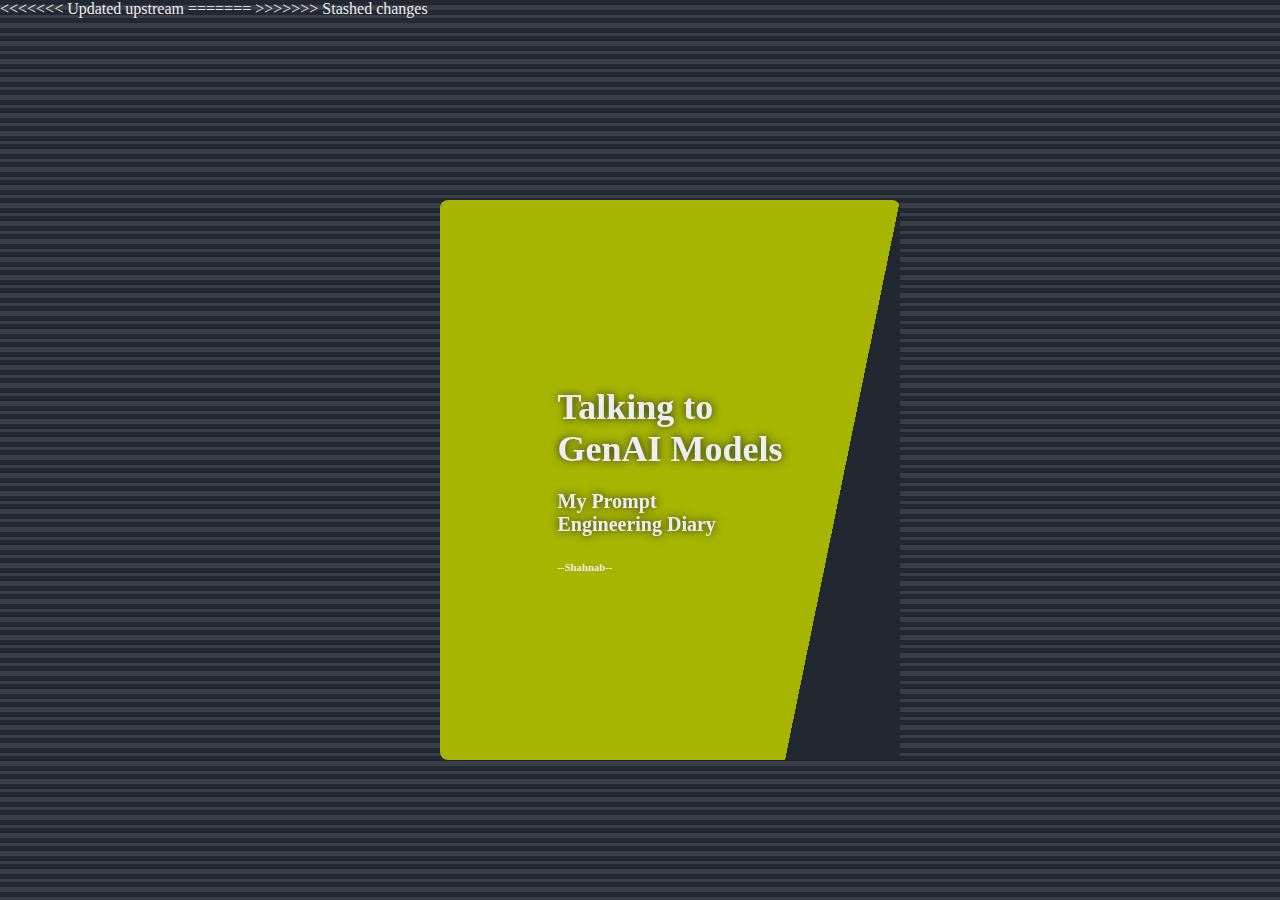
==== commit ac677c5b: "GAI Thoughtstarter" ====
--- a/genaipromptdiary/index.html
+++ b/genaipromptdiary/index.html
@@ -1,7 +1,11 @@
 <!DOCTYPE html>
 <html>
 <head>
-  <title>The Prompt Report: A Systematic Survey of Prompting Techniques</title>
+<<<<<<< Updated upstream
+  <title>GAI Prompt Engineering Diary</title>
+=======
+  <title>GenAI Prompt Engineering Diary</title>
+>>>>>>> Stashed changes
   <meta charset="UTF-8">
   <link rel="stylesheet" href="https://cdnjs.cloudflare.com/ajax/libs/font-awesome/6.2.0/css/all.min.css">
   <style>
@@ -1619,4 +1623,4 @@
     } 
   </style>
 </body>
-</html>+</html>
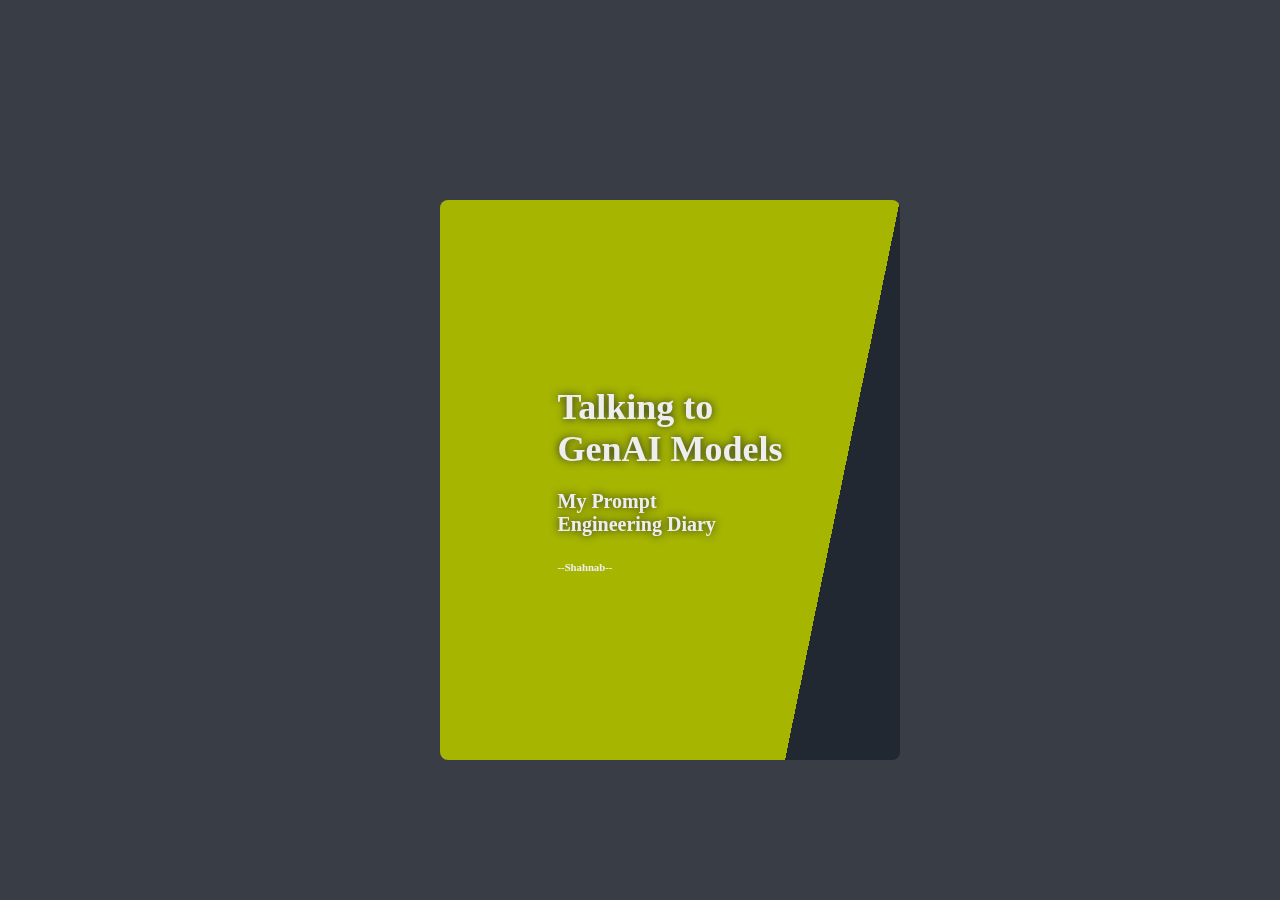
==== commit 964eadf6: "update" ====
--- a/genaipromptdiary/index.html
+++ b/genaipromptdiary/index.html
@@ -1,11 +1,10 @@
 <!DOCTYPE html>
 <html>
 <head>
-<<<<<<< Updated upstream
+
   <title>GAI Prompt Engineering Diary</title>
-=======
   <title>GenAI Prompt Engineering Diary</title>
->>>>>>> Stashed changes
+
   <meta charset="UTF-8">
   <link rel="stylesheet" href="https://cdnjs.cloudflare.com/ajax/libs/font-awesome/6.2.0/css/all.min.css">
   <style>
